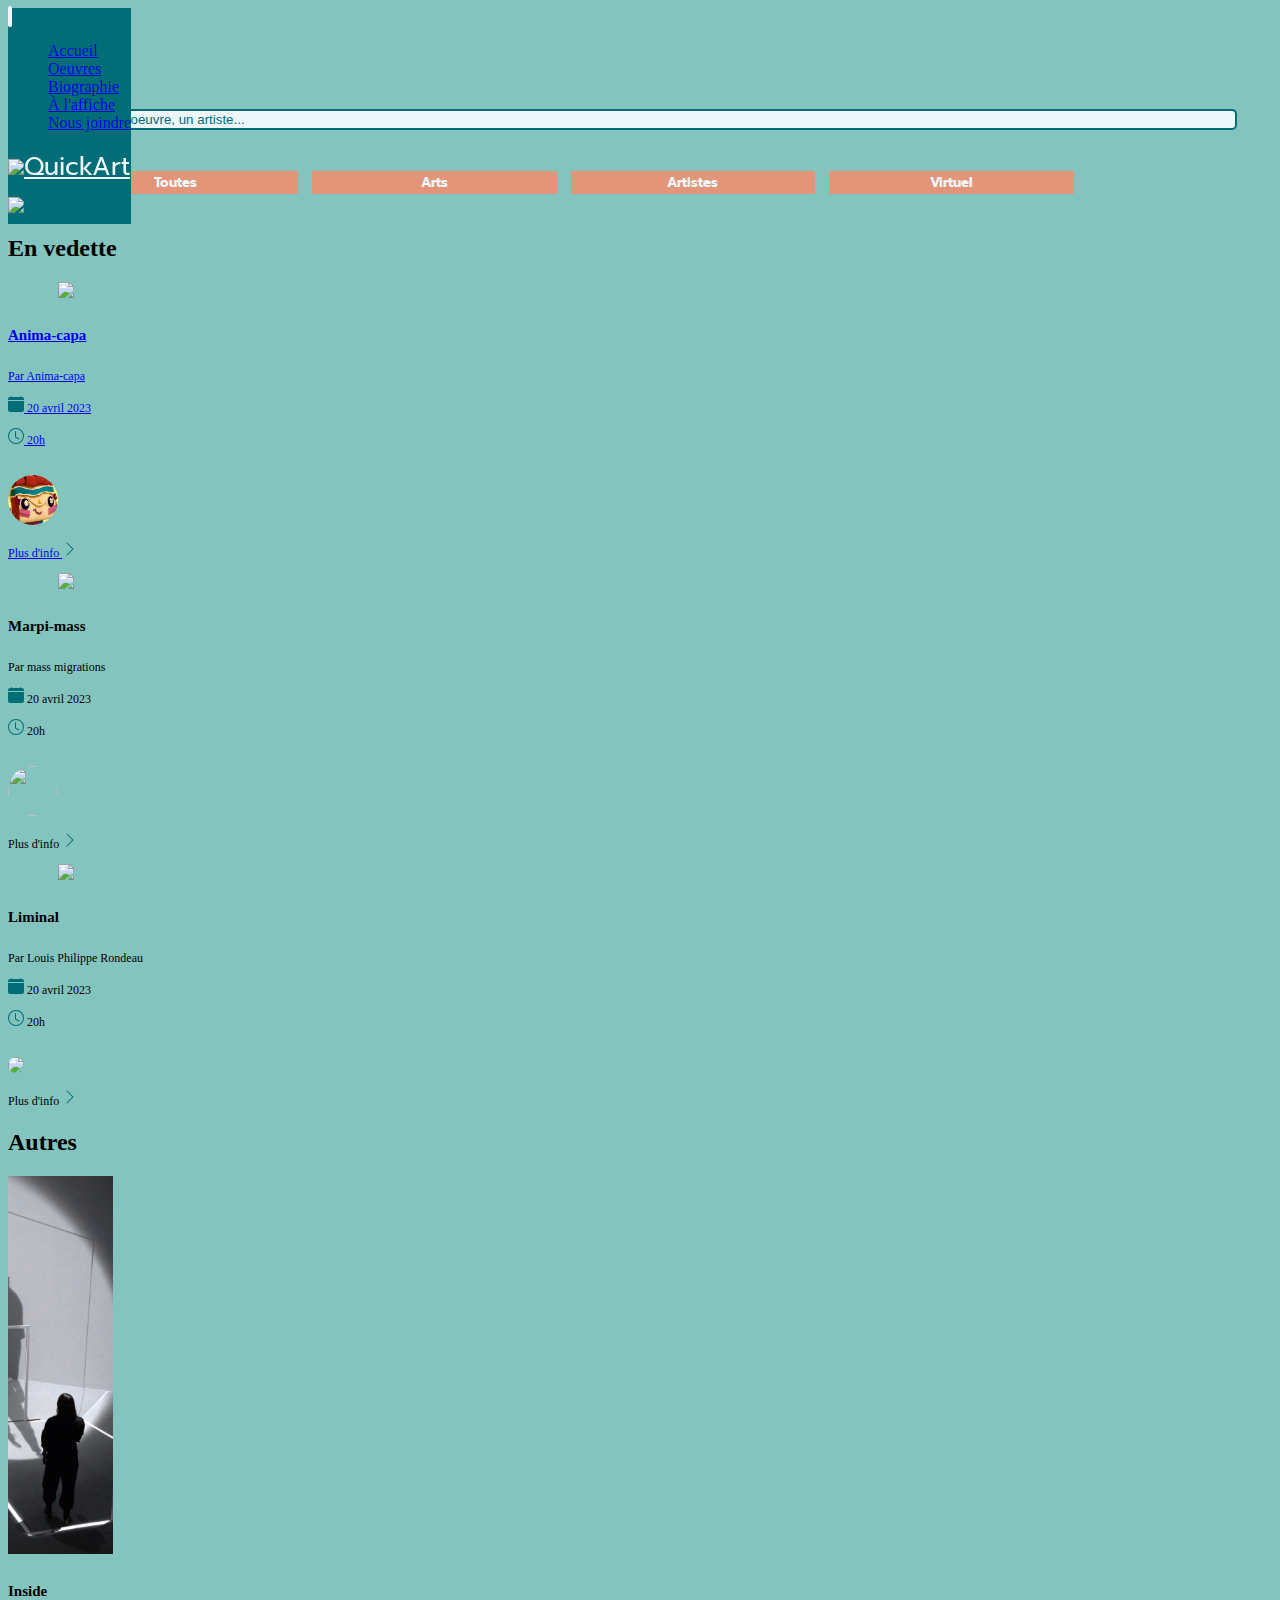
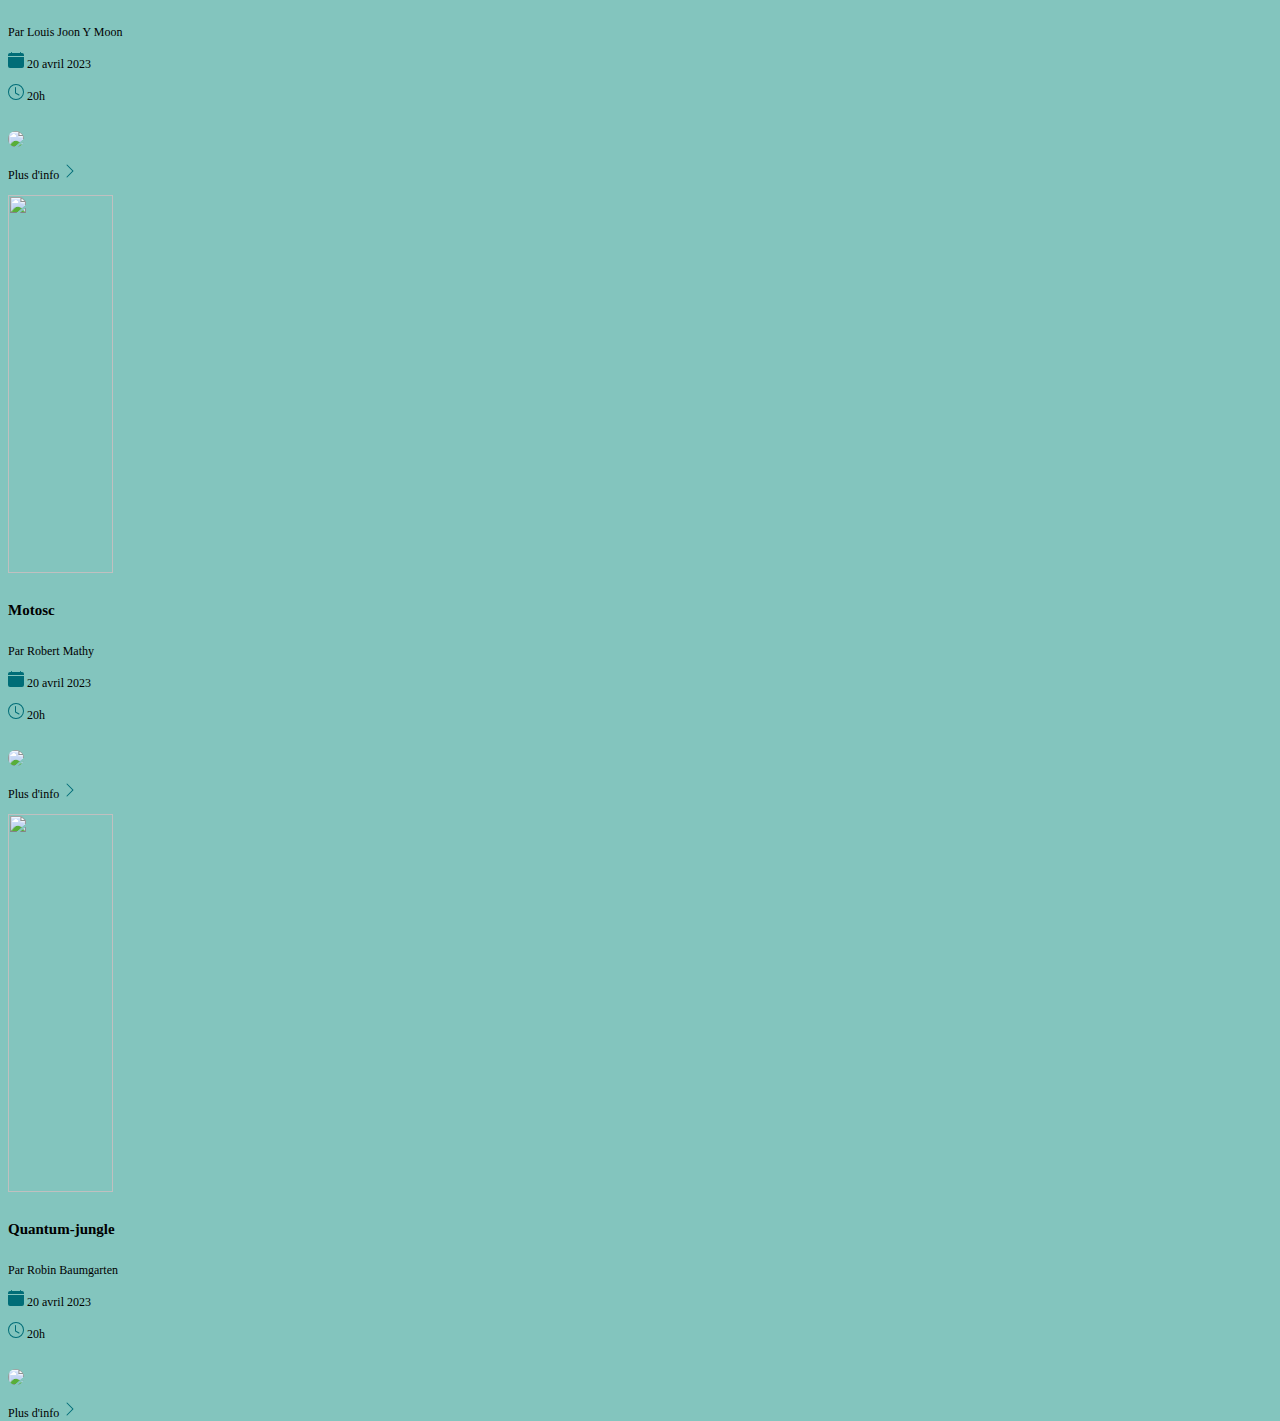
==== app/app.html @ 6f11f179 "10 mars" ====
<!DOCTYPE html>
<html lang="fr">
<head>
  <meta name="robots" content="noindex" />
  <meta charset="UTF-8">
  <meta http-equiv="X-UA-Compatible" content="IE=edge">
  <meta name="viewport" content="width=device-width, initial-scale=1.0">
  <title></title>
 
  <link href="https://cdn.jsdelivr.net/npm/bootstrap@5.3.0-alpha1/dist/css/bootstrap.min.css" rel="stylesheet" integrity="sha384-GLhlTQ8iRABdZLl6O3oVMWSktQOp6b7In1Zl3/Jr59b6EGGoI1aFkw7cmDA6j6gD" crossorigin="anonymous">

  <link rel="preconnect" href="https://fonts.googleapis.com">
  <link rel="preconnect" href="https://fonts.gstatic.com" crossorigin>
  <link href="https://fonts.googleapis.com/css2?family=Raleway:wght@100&display=swap" rel="stylesheet">
  
  <link rel="preconnect" href="https://fonts.googleapis.com">
  <link rel="preconnect" href="https://fonts.gstatic.com" crossorigin>
  <link href="https://fonts.googleapis.com/css2?family=Prompt:wght@200&display=swap" rel="stylesheet">

  <script src="https://cdn.jsdelivr.net/npm/bootstrap@5.3.0-alpha1/dist/js/bootstrap.bundle.min.js" integrity="sha384-w76AqPfDkMBDXo30jS1Sgez6pr3x5MlQ1ZAGC+nuZB+EYdgRZgiwxhTBTkF7CXvN" crossorigin="anonymous"></script>
  <link rel="stylesheet" href="../css/styles-app.css">

</head>
<body>

<!-- navbar -->

  <header>
    <nav id="navbar-example2" class="navbar navbar-light navbar-expand-lg fixed-top">
      <div class="container">
          <div class="row">
            <div class="col">
        <li class="nav-item dropdown">
          <a href="#" class="navbar-toggler-icon" data-bs-toggle="dropdown"></a>
      
          <ul class="dropdown-menu">
              <li>
                  <a href="#" class="dropdown-item">Accueil</a>
              </li>
              <li>
                  <a href="#" class="dropdown-item">Oeuvres</a>
              </li>
            <li>
                  <a href="#" class="dropdown-item">Biographie</a>
              </li>
              <li>
                  <a href="#" class="dropdown-item">À l'affiche</a>
                </li>
                <li>
                  <a href="#" class="dropdown-item">Nous joindre</a>
                  </li>
                  
              </li>
           
              
          </ul>
      </li>
    </div>
    </div>
        
       
      
          <div class="col-5 col-sm-2">
        <a class="navbar-brand" href="#scrollspyHeading1">
  <img src="../../assets/artworks/pinceau.png">QuickArt
      
        </a>
  
        </div>
        
        <div class="col-0">
          <a class="navbar-brand" href="index.html">
            <img class="chat" src="../../assets/artworks/profile.png">
          </a>
          </div>
  
      </div>
        </nav>
  </header>

<main>


     
     <div data-bs-target="#navbar-example2" data-bs-root-margin="0px 0px -40%" data-bs-smooth-scroll="true" class="scrollspy-example bg-light rounded-2" tabindex="0">
    <div id="scrollspyHeading1">
      <div class="container">
        <div class="row justify-content-end">
          <div class="col-12 col-lx-6">
            <div class="cherche">
        <svg xmlns="http://www.w3.org/2000/svg" width="16" height="16" fill="currentColor" class="bi bi-search" viewBox="0 0 16 16">
          <path d="M11.742 10.344a6.5 6.5 0 1 0-1.397 1.398h-.001c.03.04.062.078.098.115l3.85 3.85a1 1 0 0 0 1.415-1.414l-3.85-3.85a1.007 1.007 0 0 0-.115-.1zM12 6.5a5.5 5.5 0 1 1-11 0 5.5 5.5 0 0 1 11 0z"/>
        </svg>
        <input type="text" 
placeholder="Rechercher une oeuvre, un artiste...">
            </div>
          </div>
        
         

        <div class="col-11">
          <div class="boutons">
            <ul>
<li>
          <button class="btn btn-primary" type="submit">Toutes</button>   
        </li>
        <li>
<button class="btn btn-primary" type="submit">Arts</button> 
</li>
<li>
<button class="btn btn-primary" type="submit">Artistes</button> 
</li>
<li>
<button class="btn btn-primary" type="submit">Virtuel</button> 
</li>
</ul>
          </div>
        </div>
        </div>
      </div>
    </div>
     </div>

     <!-- En vedette -->
     <div id=vedette>
      <h2 class="ms-3">En vedette</h2>
     <div class="container-fluid">
              <div class="row ">

<div class="col-4 col-lg-3">
  <div class="anima">
                  <a class="card ms-1" href="artwork.html">
                    <img src="../../assets/artworks/Anima-capa.jpg" class="card-img-top">
                    <div class="card-body">
                      <h5 class="card-title">Anima-capa</h5>
                      <p class="card-text">Par Anima-capa</p>
                      <div class="container-horaire">
                        <div class="row">
                         
                        <div class="col-8"> 
                          
                          <p class="card-text">
                          <svg xmlns="http://www.w3.org/2000/svg" width="16" height="16" fill="currentColor" class="bi bi-calendar-fill" viewBox="0 0 16 16">
                          <path d="M3.5 0a.5.5 0 0 1 .5.5V1h8V.5a.5.5 0 0 1 1 0V1h1a2 2 0 0 1 2 2v11a2 2 0 0 1-2 2H2a2 2 0 0 1-2-2V5h16V4H0V3a2 2 0 0 1 2-2h1V.5a.5.5 0 0 1 .5-.5z"/>
                        </svg> 20 avril 2023</p>
                        </div>
                      
                          
                        
                        <div class="col-4">
                          <p class="text-end">
                          
                          <svg xmlns="http://www.w3.org/2000/svg" width="16" height="16" fill="currentColor" class="bi bi-clock" viewBox="0 0 16 16">
                          <path d="M8 3.5a.5.5 0 0 0-1 0V9a.5.5 0 0 0 .252.434l3.5 2a.5.5 0 0 0 .496-.868L8 8.71V3.5z"/>
                          <path d="M8 16A8 8 0 1 0 8 0a8 8 0 0 0 0 16zm7-8A7 7 0 1 1 1 8a7 7 0 0 1 14 0z"/>
                        </svg> 20h</p>
                      </div>
                      </div>
                      </div>

                      <div class="container-image">
                        <div class="row">
                      <div class="col-4">
                        
                      <img class="Anima" src="../../assets/artworks/animation.png">
                        
                    </div>

                    
                    <div class="col-8">
                      
                      <p class="text-end ms-2 mt-4">
                        
                       Plus d'info
                      <svg xmlns="http://www.w3.org/2000/svg" width="16" height="16" fill="currentColor" class="bi bi-chevron-right" viewBox="0 0 16 16">
                        <path fill-rule="evenodd" d="M4.646 1.646a.5.5 0 0 1 .708 0l6 6a.5.5 0 0 1 0 .708l-6 6a.5.5 0 0 1-.708-.708L10.293 8 4.646 2.354a.5.5 0 0 1 0-.708z"/>
                      </svg></p>
                    
                    </div>
                        </div>
                    </div>
                    </div>
                  </a>
                </div>
              </div>

    

                <div class="col-4 col-lg-3">
                  <div class="Marpi">
                  <a class="card ms-1">
                    <img src="../../assets/artworks/file-online-2018-marpi-mass-migrations.jpg" class="card-img-top">
                    <div class="card-body">
                      <h5 class="card-title">Marpi-mass</h5>
                      <p class="card-text">Par mass migrations</p>
                      <div class="container-horaire">
                        <div class="row">
                         
                        <div class="col-8"> 
                          
                          <p class="card-text">
                          <svg xmlns="http://www.w3.org/2000/svg" width="16" height="16" fill="currentColor" class="bi bi-calendar-fill" viewBox="0 0 16 16">
                          <path d="M3.5 0a.5.5 0 0 1 .5.5V1h8V.5a.5.5 0 0 1 1 0V1h1a2 2 0 0 1 2 2v11a2 2 0 0 1-2 2H2a2 2 0 0 1-2-2V5h16V4H0V3a2 2 0 0 1 2-2h1V.5a.5.5 0 0 1 .5-.5z"/>
                        </svg> 20 avril 2023</p>
                        </div>
                      
                          
                        
                        <div class="col-4">
                          <p class="text-end">
                          
                          <svg xmlns="http://www.w3.org/2000/svg" width="16" height="16" fill="currentColor" class="bi bi-clock" viewBox="0 0 16 16">
                          <path d="M8 3.5a.5.5 0 0 0-1 0V9a.5.5 0 0 0 .252.434l3.5 2a.5.5 0 0 0 .496-.868L8 8.71V3.5z"/>
                          <path d="M8 16A8 8 0 1 0 8 0a8 8 0 0 0 0 16zm7-8A7 7 0 1 1 1 8a7 7 0 0 1 14 0z"/>
                        </svg> 20h</p>
                      </div>
                      </div>
                      </div>

                    
                    <div class="container-image">
                      <div class="row">
                    <div class="col-4">
                      
                      <img class="marpi" src="../../assets/artworks/file-online-2018-marpi-mass-migrations.jpg">
                      
                  </div>

                  
                  <div class="col-8">
                    
                    <p class="text-end ms-2 mt-4">
                      
                     Plus d'info
                    <svg xmlns="http://www.w3.org/2000/svg" width="16" height="16" fill="currentColor" class="bi bi-chevron-right" viewBox="0 0 16 16">
                      <path fill-rule="evenodd" d="M4.646 1.646a.5.5 0 0 1 .708 0l6 6a.5.5 0 0 1 0 .708l-6 6a.5.5 0 0 1-.708-.708L10.293 8 4.646 2.354a.5.5 0 0 1 0-.708z"/>
                    </svg></p>
                  
                  </div>
                      </div>
                  </div>
                    </div>
                  </a>
                </div>
                </div>


              
                <div class="col-3 col-lg-3">
                  <div class="liminal">
                  <a class="card ms-1">
                    <img src="../../assets/artworks/louis-philippe-rondeau-liminal.jpg" class="card-img-top">
                    <div class="card-body">
                      <h5 class="card-title">Liminal</h5>
                      <p class="card-text">Par Louis Philippe Rondeau</p>
                      <div class="container-horaire">
                        <div class="row">
                         
                        <div class="col-8"> 
                          
                          <p class="card-text">
                          <svg xmlns="http://www.w3.org/2000/svg" width="16" height="16" fill="currentColor" class="bi bi-calendar-fill" viewBox="0 0 16 16">
                          <path d="M3.5 0a.5.5 0 0 1 .5.5V1h8V.5a.5.5 0 0 1 1 0V1h1a2 2 0 0 1 2 2v11a2 2 0 0 1-2 2H2a2 2 0 0 1-2-2V5h16V4H0V3a2 2 0 0 1 2-2h1V.5a.5.5 0 0 1 .5-.5z"/>
                        </svg> 20 avril 2023</p>
                        </div>
                      
                          
                        
                        <div class="col-4">
                          <p class="text-end">
                          
                          <svg xmlns="http://www.w3.org/2000/svg" width="16" height="16" fill="currentColor" class="bi bi-clock" viewBox="0 0 16 16">
                          <path d="M8 3.5a.5.5 0 0 0-1 0V9a.5.5 0 0 0 .252.434l3.5 2a.5.5 0 0 0 .496-.868L8 8.71V3.5z"/>
                          <path d="M8 16A8 8 0 1 0 8 0a8 8 0 0 0 0 16zm7-8A7 7 0 1 1 1 8a7 7 0 0 1 14 0z"/>
                        </svg> 20h</p>
                      </div>
                      </div>
                      </div>

                    <div class="container-image">
                      <div class="row">
                    <div class="col-4">
                      
                      <img class="Louis" src="https://i.vimeocdn.com/portrait/83690095_60x60?subrect=579%2C265%2C2183%2C1869&r=cover">
                      
                  </div>

                  
                  <div class="col-8">
                    
                    <p class="text-end ms-2 mt-4">
                      
                     Plus d'info
                    <svg xmlns="http://www.w3.org/2000/svg" width="16" height="16" fill="currentColor" class="bi bi-chevron-right" viewBox="0 0 16 16">
                      <path fill-rule="evenodd" d="M4.646 1.646a.5.5 0 0 1 .708 0l6 6a.5.5 0 0 1 0 .708l-6 6a.5.5 0 0 1-.708-.708L10.293 8 4.646 2.354a.5.5 0 0 1 0-.708z"/>
                    </svg></p>
                  
                  </div>
                      </div>
                  </div>
                    
                    </div>
                  </a>
                </div>
              </div>


              </div>
            </div>
          </div>
          
<!-- Autres -->

          <div id=autres>
                <h2 class="ms-3 mt-5">Autres</h2>
                <div class="container-fluid">
                  <div class="row ">
                

                <div class="col-12">
                  <div class="liminal">
                  <a class="card ms-1">
                    <img src="../../assets/artworks/joon-y-moon-inside-coreia-do-sul.jpg" class="card-img-top">
                    <div class="card-body">
                      <h5 class="card-title">Inside</h5>
                      <p class="card-text">Par Louis Joon Y Moon</p>
                      <div class="container-horaire">
                        <div class="row">
                         
                        <div class="col-8"> 
                          
                          <p class="card-text">
                          <svg xmlns="http://www.w3.org/2000/svg" width="16" height="16" fill="currentColor" class="bi bi-calendar-fill" viewBox="0 0 16 16">
                          <path d="M3.5 0a.5.5 0 0 1 .5.5V1h8V.5a.5.5 0 0 1 1 0V1h1a2 2 0 0 1 2 2v11a2 2 0 0 1-2 2H2a2 2 0 0 1-2-2V5h16V4H0V3a2 2 0 0 1 2-2h1V.5a.5.5 0 0 1 .5-.5z"/>
                        </svg> 20 avril 2023</p>
                        </div>
                      
                          
                        
                        <div class="col-4">
                          <p class="text-end">
                          
                          <svg xmlns="http://www.w3.org/2000/svg" width="16" height="16" fill="currentColor" class="bi bi-clock" viewBox="0 0 16 16">
                          <path d="M8 3.5a.5.5 0 0 0-1 0V9a.5.5 0 0 0 .252.434l3.5 2a.5.5 0 0 0 .496-.868L8 8.71V3.5z"/>
                          <path d="M8 16A8 8 0 1 0 8 0a8 8 0 0 0 0 16zm7-8A7 7 0 1 1 1 8a7 7 0 0 1 14 0z"/>
                        </svg> 20h</p>
                      </div>
                      </div>
                      </div>

                    <div class="container-image">
                      <div class="row">
                    <div class="col-4">
                      
                      <img class="Joon" src="https://i.vimeocdn.com/portrait/50144618_60x60">
                      
                  </div>

                  
                  <div class="col-8">
                    
                    <p class="text-end ms-2 mt-4">
                      
                     Plus d'info
                    <svg xmlns="http://www.w3.org/2000/svg" width="16" height="16" fill="currentColor" class="bi bi-chevron-right" viewBox="0 0 16 16">
                      <path fill-rule="evenodd" d="M4.646 1.646a.5.5 0 0 1 .708 0l6 6a.5.5 0 0 1 0 .708l-6 6a.5.5 0 0 1-.708-.708L10.293 8 4.646 2.354a.5.5 0 0 1 0-.708z"/>
                    </svg></p>
                  
                  </div>
                      </div>
                  </div>
                    
                    </div>
                  </a>
                </div>
              </div>






              <div class="col-12">
                <div class="motosc">
                <a class="card ms-1 mt-3">
                  <img src="../../assets/artworks/robert-mathy-motosc.jpg" class="card-img-top">
                  <div class="card-body">
                    <h5 class="card-title">Motosc</h5>
                    <p class="card-text">Par Robert Mathy</p>
                    <div class="container-horaire">
                      <div class="row">
                       
                      <div class="col-8"> 
                        
                        <p class="card-text">
                        <svg xmlns="http://www.w3.org/2000/svg" width="16" height="16" fill="currentColor" class="bi bi-calendar-fill" viewBox="0 0 16 16">
                        <path d="M3.5 0a.5.5 0 0 1 .5.5V1h8V.5a.5.5 0 0 1 1 0V1h1a2 2 0 0 1 2 2v11a2 2 0 0 1-2 2H2a2 2 0 0 1-2-2V5h16V4H0V3a2 2 0 0 1 2-2h1V.5a.5.5 0 0 1 .5-.5z"/>
                      </svg> 20 avril 2023</p>
                      </div>
                    
                        
                      
                      <div class="col-4">
                        <p class="text-end">
                        
                        <svg xmlns="http://www.w3.org/2000/svg" width="16" height="16" fill="currentColor" class="bi bi-clock" viewBox="0 0 16 16">
                        <path d="M8 3.5a.5.5 0 0 0-1 0V9a.5.5 0 0 0 .252.434l3.5 2a.5.5 0 0 0 .496-.868L8 8.71V3.5z"/>
                        <path d="M8 16A8 8 0 1 0 8 0a8 8 0 0 0 0 16zm7-8A7 7 0 1 1 1 8a7 7 0 0 1 14 0z"/>
                      </svg> 20h</p>
                    </div>
                    </div>
                    </div>

                  <div class="container-image">
                    <div class="row">
                  <div class="col-4">
                    
                    <img class="Robert" src="https://i.vimeocdn.com/portrait/1605333_60x60">
                    
                </div>

                
                <div class="col-8">
                  
                  <p class="text-end ms-2 mt-4">
                    
                   Plus d'info
                  <svg xmlns="http://www.w3.org/2000/svg" width="16" height="16" fill="currentColor" class="bi bi-chevron-right" viewBox="0 0 16 16">
                    <path fill-rule="evenodd" d="M4.646 1.646a.5.5 0 0 1 .708 0l6 6a.5.5 0 0 1 0 .708l-6 6a.5.5 0 0 1-.708-.708L10.293 8 4.646 2.354a.5.5 0 0 1 0-.708z"/>
                  </svg></p>
                
                </div>
                    </div>
                </div>
                  
                  </div>
                </a>
              </div>
            </div>

             
<div class="col-12">
  <div class="Quantum-jungle">
  <a class="card ms-1 mt-3">
    <img src="../../assets/artworks/robin-baumgarten-quantum-jungle.jpg" class="card-img-top">
    <div class="card-body">
      <h5 class="card-title">Quantum-jungle</h5>
      <p class="card-text">Par Robin Baumgarten</p>
      <div class="container-horaire">
        <div class="row">
         
        <div class="col-8"> 
          
          <p class="card-text">
          <svg xmlns="http://www.w3.org/2000/svg" width="16" height="16" fill="currentColor" class="bi bi-calendar-fill" viewBox="0 0 16 16">
          <path d="M3.5 0a.5.5 0 0 1 .5.5V1h8V.5a.5.5 0 0 1 1 0V1h1a2 2 0 0 1 2 2v11a2 2 0 0 1-2 2H2a2 2 0 0 1-2-2V5h16V4H0V3a2 2 0 0 1 2-2h1V.5a.5.5 0 0 1 .5-.5z"/>
        </svg> 20 avril 2023</p>
        </div>
      
          
        
        <div class="col-4">
          <p class="text-end">
          
          <svg xmlns="http://www.w3.org/2000/svg" width="16" height="16" fill="currentColor" class="bi bi-clock" viewBox="0 0 16 16">
          <path d="M8 3.5a.5.5 0 0 0-1 0V9a.5.5 0 0 0 .252.434l3.5 2a.5.5 0 0 0 .496-.868L8 8.71V3.5z"/>
          <path d="M8 16A8 8 0 1 0 8 0a8 8 0 0 0 0 16zm7-8A7 7 0 1 1 1 8a7 7 0 0 1 14 0z"/>
        </svg> 20h</p>
      </div>
      </div>
      </div>

    <div class="container-image">
      <div class="row">
    <div class="col-4">
      
      <img class="Robin" src="https://yt3.googleusercontent.com/ytc/AL5GRJWe8zIDHNvTp7kgex-7Tc2RghHMeGytn7SNEB_xewk=s176-c-k-c0x00ffffff-no-rj">
      
  </div>

  
  <div class="col-8">
    
    <p class="text-end ms-2 mt-4">
      
     Plus d'info
    <svg xmlns="http://www.w3.org/2000/svg" width="16" height="16" fill="currentColor" class="bi bi-chevron-right" viewBox="0 0 16 16">
      <path fill-rule="evenodd" d="M4.646 1.646a.5.5 0 0 1 .708 0l6 6a.5.5 0 0 1 0 .708l-6 6a.5.5 0 0 1-.708-.708L10.293 8 4.646 2.354a.5.5 0 0 1 0-.708z"/>
    </svg></p>
  
  </div>
      </div>
  </div>
    
    </div>
  </a>
</div>
</div>

</div>
</div>



             
    

</main>


<!-- pied de page -->
<footer>
  <nav class="navbar navbar-light navbar-expand-lg sticky-bottom">
    <div class="container">
      <div class="row justify-content-start">

        <div class="col-sm-4 col-12">
          <p class="text-sm-start"> Project fictif réalisé dans le cadre du cours Optimisation Web 582-424MO. 
            UI de l'app créé par Maïka Désy et Théa Lacasse.
          </p>
          </div>
        </div>

        <div class="row justify-content-center">

        <div class="col-sm-3 col-6">
      <a class="navbar-brand" href="index.html">
        
        <img src="https://tim-montmorency.com/timdoc/shared/images/logo-tim.svg">
      
      </a>
    </div>
        </div>
    
  </nav>
</footer>
<script src="script.js"></script>
</body>
</html>
---- css/styles-app.css ----
:root{
   --couleur-primaire:#83C5BE;
   --couleur-secondaire:#006D77;
   --couleur-semi-blanc:#EDF6F9;
   --couleur-rose-pale:#FFDDD2;
   --couleur-rose-foncé:#E29578;
   --font-raleway: 'Raleway', sans-serif;
   --font-prompt: 'Prompt', sans-serif;
   }
   
 
   nav{
       background-color: var(--couleur-secondaire);
       position: fixed;
   }

   .nav-item{
       
       color: var(--couleur-secondaire);
   }
.navbar-toggler-icon{
   border: 2px solid var(--couleur-semi-blanc);
   border-radius: 5px;
   background-color: var(--couleur-primaire);
   
}

   img{
       width: 105px;

   }

   .chat{
       width: 50px;
   }

   .navbar-brand{
       color: var(--couleur-semi-blanc);
       font-size: 25px;
       font-family: var(--font-prompt);
       text-align: 50px;
   }

footer nav{
   background-color:  #3f4978;
   margin-top: 27rem;
   vertical-align: 1rem;
}

footer img{
   width: 250px;
}

footer p{
   color: #EDF6F9;
}

input{
   width: 95%;
   margin-top: 101px;
   border: 2px solid var(--couleur-secondaire);
   border-radius: 5px;
   background-color: var(--couleur-semi-blanc);
}


input::placeholder{
   width: 90%;
   color: var(--couleur-secondaire);
}



svg{
   color: var(--couleur-secondaire);
}

button{
   width:20%;
   margin: 5px;
   margin-top: 25px;
}

.btn-primary{
   background-color: var(--couleur-rose-foncé);
   border: none;
   font-family: var(--font-prompt);
   font-weight: bold;
   color: var(--couleur-semi-blanc);
}

.btn-primary:hover{
   background-color: var(--couleur-rose-pale);
   border: none;
   
}

div .boutons {
   overflow: hidden;
}

.boutons li {
   display: inline;
}

main{
  height: 300vh;
  
}

#scrollspyHeading1{
   background-color: var(--couleur-primaire);
}

body {
overflow-x: hidden;
  background-color: var(--couleur-primaire);
}

h5{
  font-size: 15px;
}

p{
  font-size: 12px;
}



.Louis{
  border-radius: 50px;
  width: 50px;
  margin-top: 15px;
}

.Anima{
   border-radius: 50px;
  width: 50px;
 height: 50px;
  margin-top: 15px;
  
}

.marpi{
   border-radius: 50px;
  width: 50px;
  height: 50px;
  margin-top: 15px;
}

#vedette{
  width: 140%;
}

#vedette .card{
   min-width: 200px;
  margin-left: 50px;
  
}

#vedette .card-img-top{
   min-width: 200px;
   max-height: 560px;
}

#autres{
   width: 100%;
}

#autres .card-img-top{
height: 42vh;
min-height: 200px;
object-fit: cover;

object-position: 100% 50%;
}

#autres .card{
 max-width: 98%; 
 
}

.Robin{
   border-radius: 50px;
   width: 50px;
   margin-top: 15px;
 }

 .Robert{
   border-radius: 50px;
   width: 50px;
   margin-top: 15px;
 }

 .Joon{
   border-radius: 50px;
   width: 50px;
   margin-top: 15px;
 }
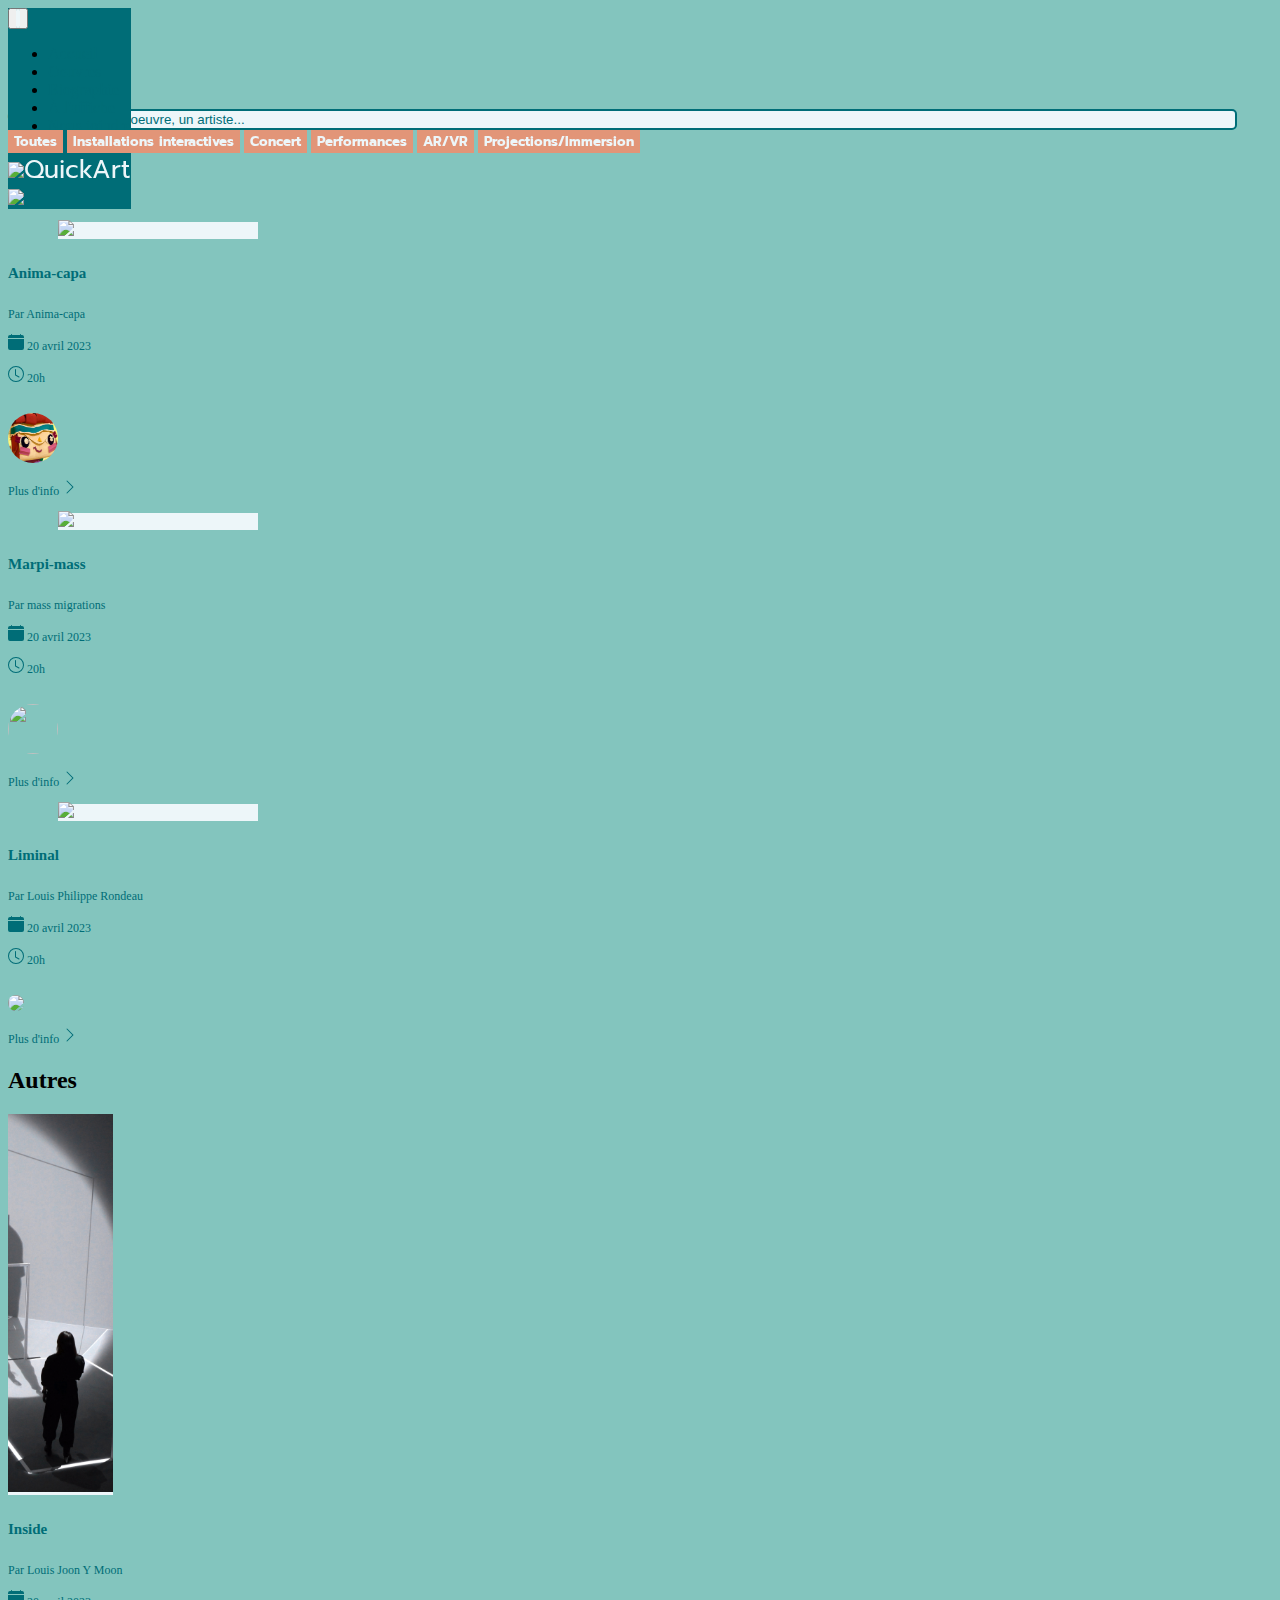
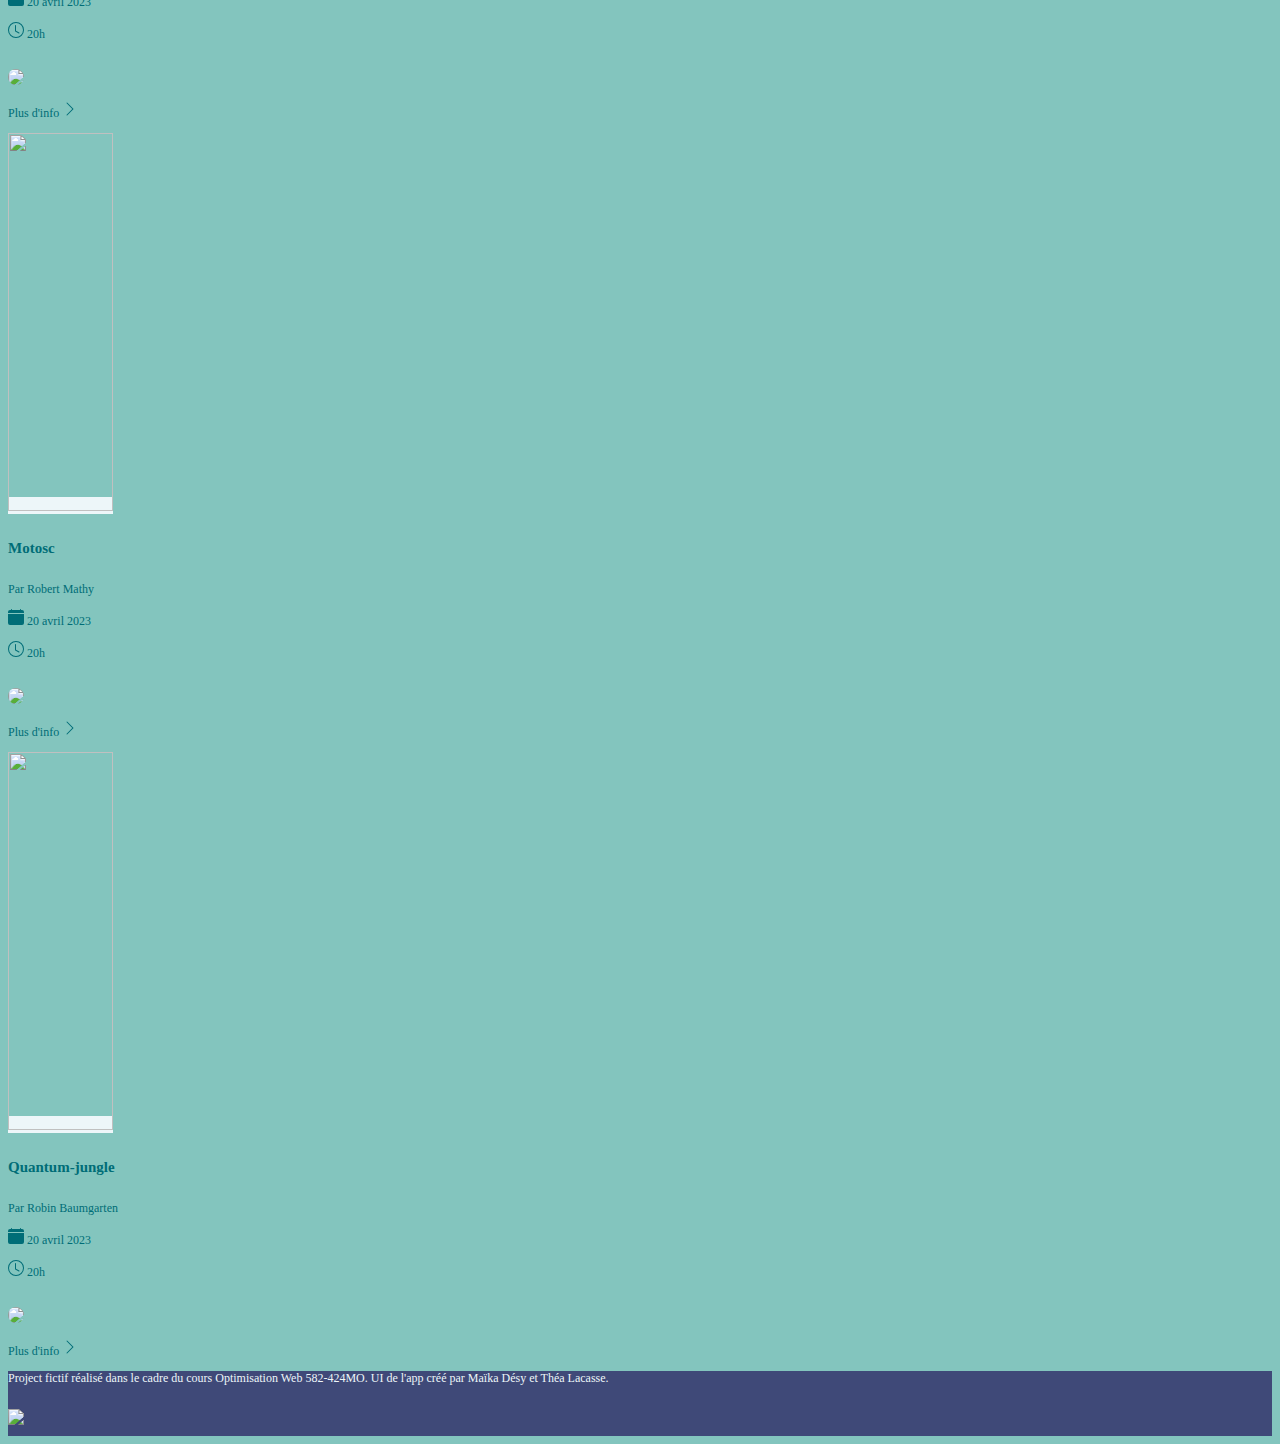
==== commit 5673b59f: "swiper_app" ====
--- a/app/app.html
+++ b/app/app.html
@@ -6,7 +6,9 @@
   <meta http-equiv="X-UA-Compatible" content="IE=edge">
   <meta name="viewport" content="width=device-width, initial-scale=1.0">
   <title></title>
+   
  
+
   <link href="https://cdn.jsdelivr.net/npm/bootstrap@5.3.0-alpha1/dist/css/bootstrap.min.css" rel="stylesheet" integrity="sha384-GLhlTQ8iRABdZLl6O3oVMWSktQOp6b7In1Zl3/Jr59b6EGGoI1aFkw7cmDA6j6gD" crossorigin="anonymous">
 
   <link rel="preconnect" href="https://fonts.googleapis.com">
@@ -17,23 +19,30 @@
   <link rel="preconnect" href="https://fonts.gstatic.com" crossorigin>
   <link href="https://fonts.googleapis.com/css2?family=Prompt:wght@200&display=swap" rel="stylesheet">
 
+  <link rel="stylesheet" href="https://cdn.jsdelivr.net/npm/swiper@9/swiper-bundle.min.css" />
+
+  
+
   <script src="https://cdn.jsdelivr.net/npm/bootstrap@5.3.0-alpha1/dist/js/bootstrap.bundle.min.js" integrity="sha384-w76AqPfDkMBDXo30jS1Sgez6pr3x5MlQ1ZAGC+nuZB+EYdgRZgiwxhTBTkF7CXvN" crossorigin="anonymous"></script>
   <link rel="stylesheet" href="../css/styles-app.css">
-
+  <link rel="stylesheet" href="https://cdn.jsdelivr.net/npm/bootstrap-icons@1.10.3/font/bootstrap-icons.css">
+
+  
 </head>
 <body>
 
 <!-- navbar -->
 
   <header>
-    <nav id="navbar-example2" class="navbar navbar-light navbar-expand-lg fixed-top">
-      <div class="container">
+    <nav id="navbar-example2" class="navbar navbar-light fixed-top">
+      <div class="container-fluid">
           <div class="row">
             <div class="col">
-        <li class="nav-item dropdown">
-          <a href="#" class="navbar-toggler-icon" data-bs-toggle="dropdown"></a>
-      
-          <ul class="dropdown-menu">
+              <button class="navbar-toggler" type="button" data-bs-toggle="collapse" data-bs-target="#navbarToggleExternalContent" aria-controls="navbarToggleExternalContent" aria-expanded="false" aria-label="Toggle navigation">
+                <span class="navbar-toggler-icon"></span>
+              </button>
+      
+          <ul class="collapse" id="navbarToggleExternalContent">
               <li>
                   <a href="#" class="dropdown-item">Accueil</a>
               </li>
@@ -50,26 +59,26 @@
                   <a href="#" class="dropdown-item">Nous joindre</a>
                   </li>
                   
-              </li>
+            
            
               
           </ul>
-      </li>
+     
     </div>
     </div>
         
        
-      
-          <div class="col-5 col-sm-2">
+    <div class="row justify-content-center">
+          <div class="col">
         <a class="navbar-brand" href="#scrollspyHeading1">
   <img src="../../assets/artworks/pinceau.png">QuickArt
       
         </a>
-  
+          </div>
         </div>
         
         <div class="col-0">
-          <a class="navbar-brand" href="index.html">
+          <a href="index.html">
             <img class="chat" src="../../assets/artworks/profile.png">
           </a>
           </div>
@@ -88,33 +97,39 @@
         <div class="row justify-content-end">
           <div class="col-12 col-lx-6">
             <div class="cherche">
-        <svg xmlns="http://www.w3.org/2000/svg" width="16" height="16" fill="currentColor" class="bi bi-search" viewBox="0 0 16 16">
-          <path d="M11.742 10.344a6.5 6.5 0 1 0-1.397 1.398h-.001c.03.04.062.078.098.115l3.85 3.85a1 1 0 0 0 1.415-1.414l-3.85-3.85a1.007 1.007 0 0 0-.115-.1zM12 6.5a5.5 5.5 0 1 1-11 0 5.5 5.5 0 0 1 11 0z"/>
-        </svg>
-        <input type="text" 
-placeholder="Rechercher une oeuvre, un artiste...">
+              <form>
+              <i class="bi bi-search"></i>
+        <input type="text" format="Icon font"
+placeholder="Rechercher une oeuvre, un artiste..."></form>
             </div>
           </div>
         
          
-
-        <div class="col-11">
-          <div class="boutons">
-            <ul>
-<li>
-          <button class="btn btn-primary" type="submit">Toutes</button>   
-        </li>
-        <li>
-<button class="btn btn-primary" type="submit">Arts</button> 
-</li>
-<li>
-<button class="btn btn-primary" type="submit">Artistes</button> 
-</li>
-<li>
-<button class="btn btn-primary" type="submit">Virtuel</button> 
-</li>
-</ul>
-          </div>
+<!--balise section-->
+        
+           
+
+<!-- Slider main container -->
+<div class="swiper-filters">
+<div class="swiper">
+  <div class="col-12 mt-3 me-4">
+  
+      <!-- Slides -->
+      <div class="swiper-slide"><button class="btn btn-primary" type="submit">Toutes</button> </div>
+      <div class="swiper-slide"><button class="btn btn-primary" type="submit">Installations interactives</button></div>
+      <div class="swiper-slide"><button class="btn btn-primary" type="submit">Concert</button> </div>
+      <div class="swiper-slide"><button class="btn btn-primary" type="submit">Performances</button> </div>
+      <div class="swiper-slide"><button class="btn btn-primary" type="submit">AR/VR</button> </div>
+      <div class="swiper-slide"><button class="btn btn-primary" type="submit">Projections/Immersion</button> </div>
+     
+      
+  
+</div>
+</div>
+
+  
+    
+      </div>
         </div>
         </div>
       </div>
@@ -246,9 +261,9 @@
 
 
               
-                <div class="col-3 col-lg-3">
+                <div class="col-4 col-lg-3">
                   <div class="liminal">
-                  <a class="card ms-1">
+                  <a class="card ms-1" href="artwork liminal.html">
                     <img src="../../assets/artworks/louis-philippe-rondeau-liminal.jpg" class="card-img-top">
                     <div class="card-body">
                       <h5 class="card-title">Liminal</h5>
@@ -312,7 +327,7 @@
 <!-- Autres -->
 
           <div id=autres>
-                <h2 class="ms-3 mt-5">Autres</h2>
+                <h2 class="ms-3 mt-4">Autres</h2>
                 <div class="container-fluid">
                   <div class="row ">
                 
@@ -509,32 +524,33 @@
 
 
 <!-- pied de page -->
-<footer>
-  <nav class="navbar navbar-light navbar-expand-lg sticky-bottom">
+<footer class="mt-5">
+
     <div class="container">
-      <div class="row justify-content-start">
-
-        <div class="col-sm-4 col-12">
-          <p class="text-sm-start"> Project fictif réalisé dans le cadre du cours Optimisation Web 582-424MO. 
+      
+        
+          <div class="row justify-content-center">
+            <div class="col-7 col-sm-5 p-3">
+          <p class="text-center text-sm-start"> Project fictif réalisé dans le cadre du cours Optimisation Web 582-424MO. 
             UI de l'app créé par Maïka Désy et Théa Lacasse.
           </p>
           </div>
-        </div>
-
-        <div class="row justify-content-center">
-
-        <div class="col-sm-3 col-6">
+          
+       
+          <div class="col-6 col-sm-5 p-3 ms-5">
       <a class="navbar-brand" href="index.html">
         
         <img src="https://tim-montmorency.com/timdoc/shared/images/logo-tim.svg">
       
       </a>
     </div>
-        </div>
-    
-  </nav>
+  </div>
+          
+      
+   
 </footer>
-<script src="script.js"></script>
+<script src="https://cdn.jsdelivr.net/npm/swiper@9/swiper-bundle.min.js"></script>
+<script src="../js/script.js"></script>
 </body>
 </html>
 
--- a/css/styles-app.css
+++ b/css/styles-app.css
@@ -41,10 +41,8 @@
        text-align: 50px;
    }
 
-footer nav{
+footer {
    background-color:  #3f4978;
-   margin-top: 27rem;
-   vertical-align: 1rem;
 }
 
 footer img{
@@ -53,6 +51,7 @@
 
 footer p{
    color: #EDF6F9;
+  
 }
 
 input{
@@ -69,17 +68,15 @@
    color: var(--couleur-secondaire);
 }
 
-
+i{
+   color: var(--couleur-secondaire);
+}
 
 svg{
    color: var(--couleur-secondaire);
 }
 
-button{
-   width:20%;
-   margin: 5px;
-   margin-top: 25px;
-}
+
 
 .btn-primary{
    background-color: var(--couleur-rose-foncé);
@@ -95,18 +92,17 @@
    
 }
 
-div .boutons {
-   overflow: hidden;
-}
-
-.boutons li {
+
+.swiper {
+   width: 150vw;
+   
+ }
+
+ .swiper-slide{
+  
    display: inline;
-}
-
-main{
-  height: 300vh;
-  
-}
+ }
+
 
 #scrollspyHeading1{
    background-color: var(--couleur-primaire);
@@ -180,6 +176,15 @@
  
 }
 
+a{
+   text-decoration: none;
+ color: var(--couleur-secondaire);
+}
+
+.card{
+   background-color: var(--couleur-semi-blanc);
+}
+
 .Robin{
    border-radius: 50px;
    width: 50px;
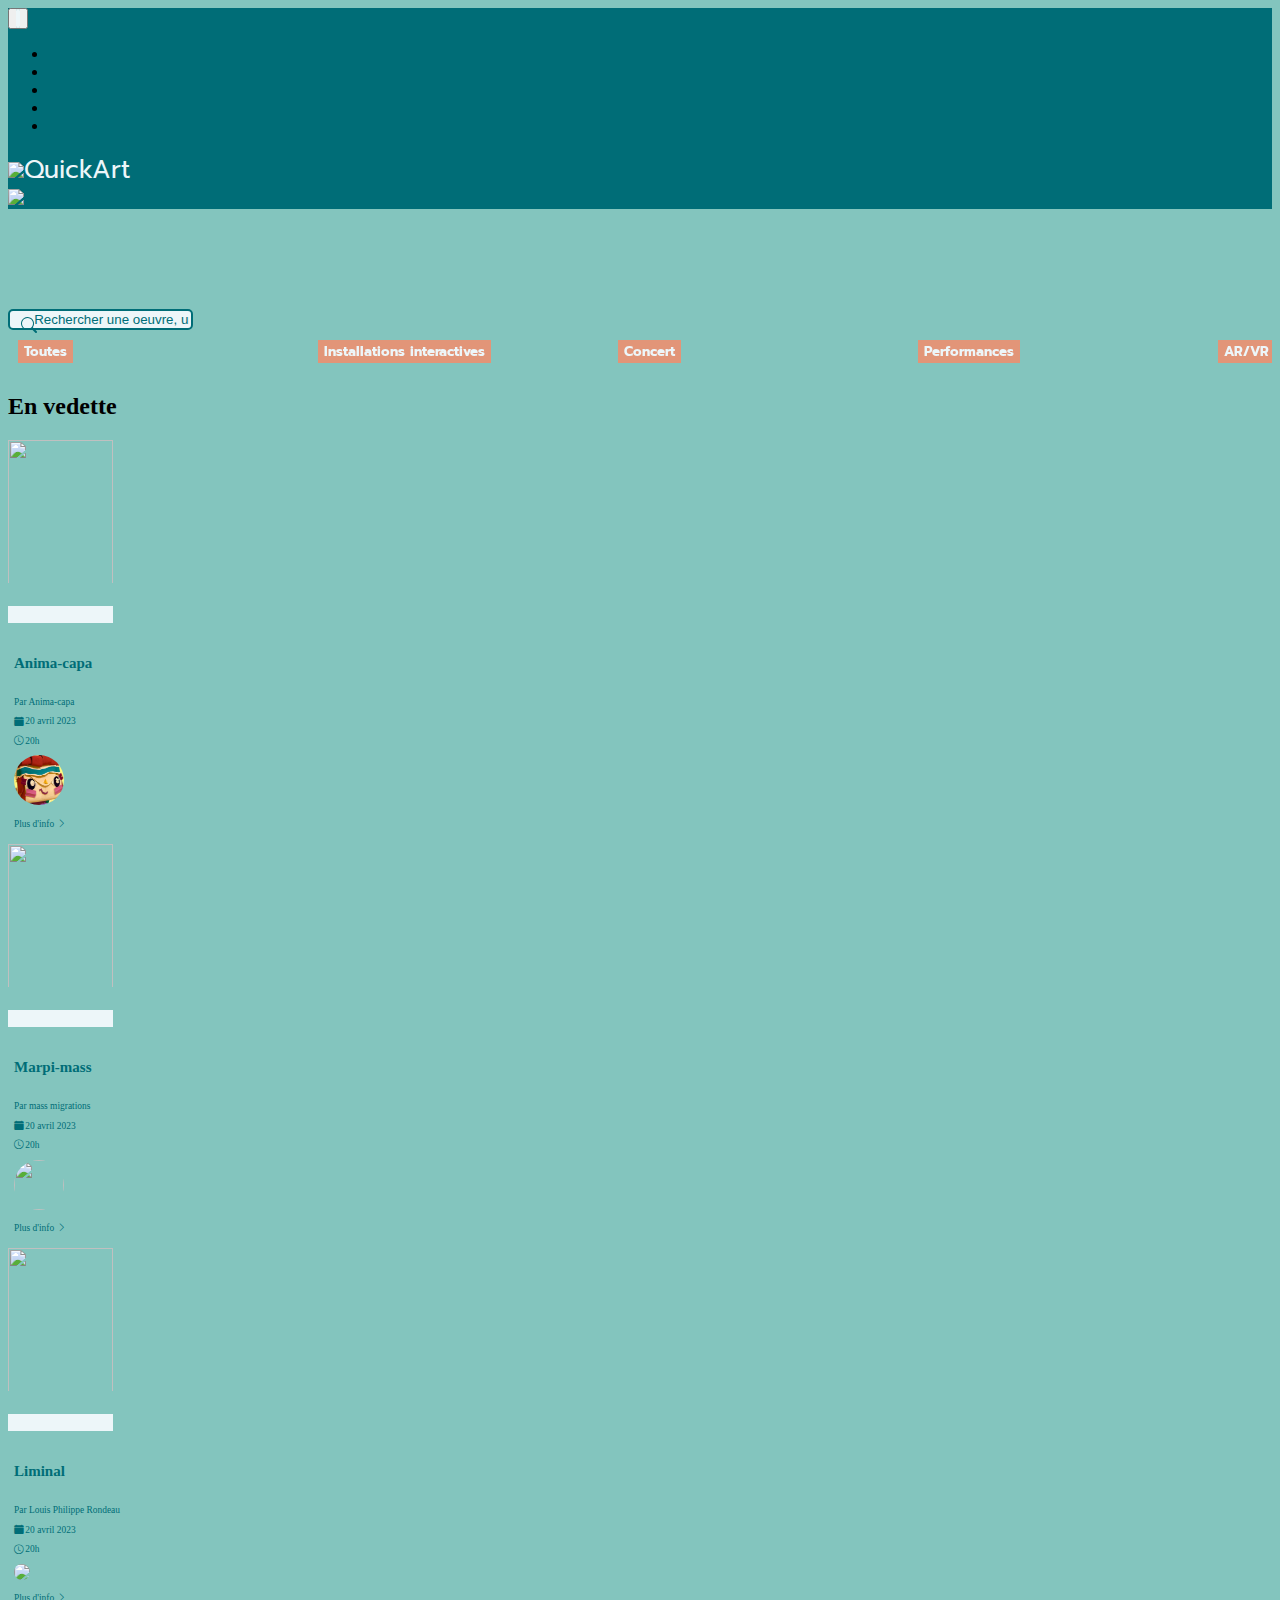
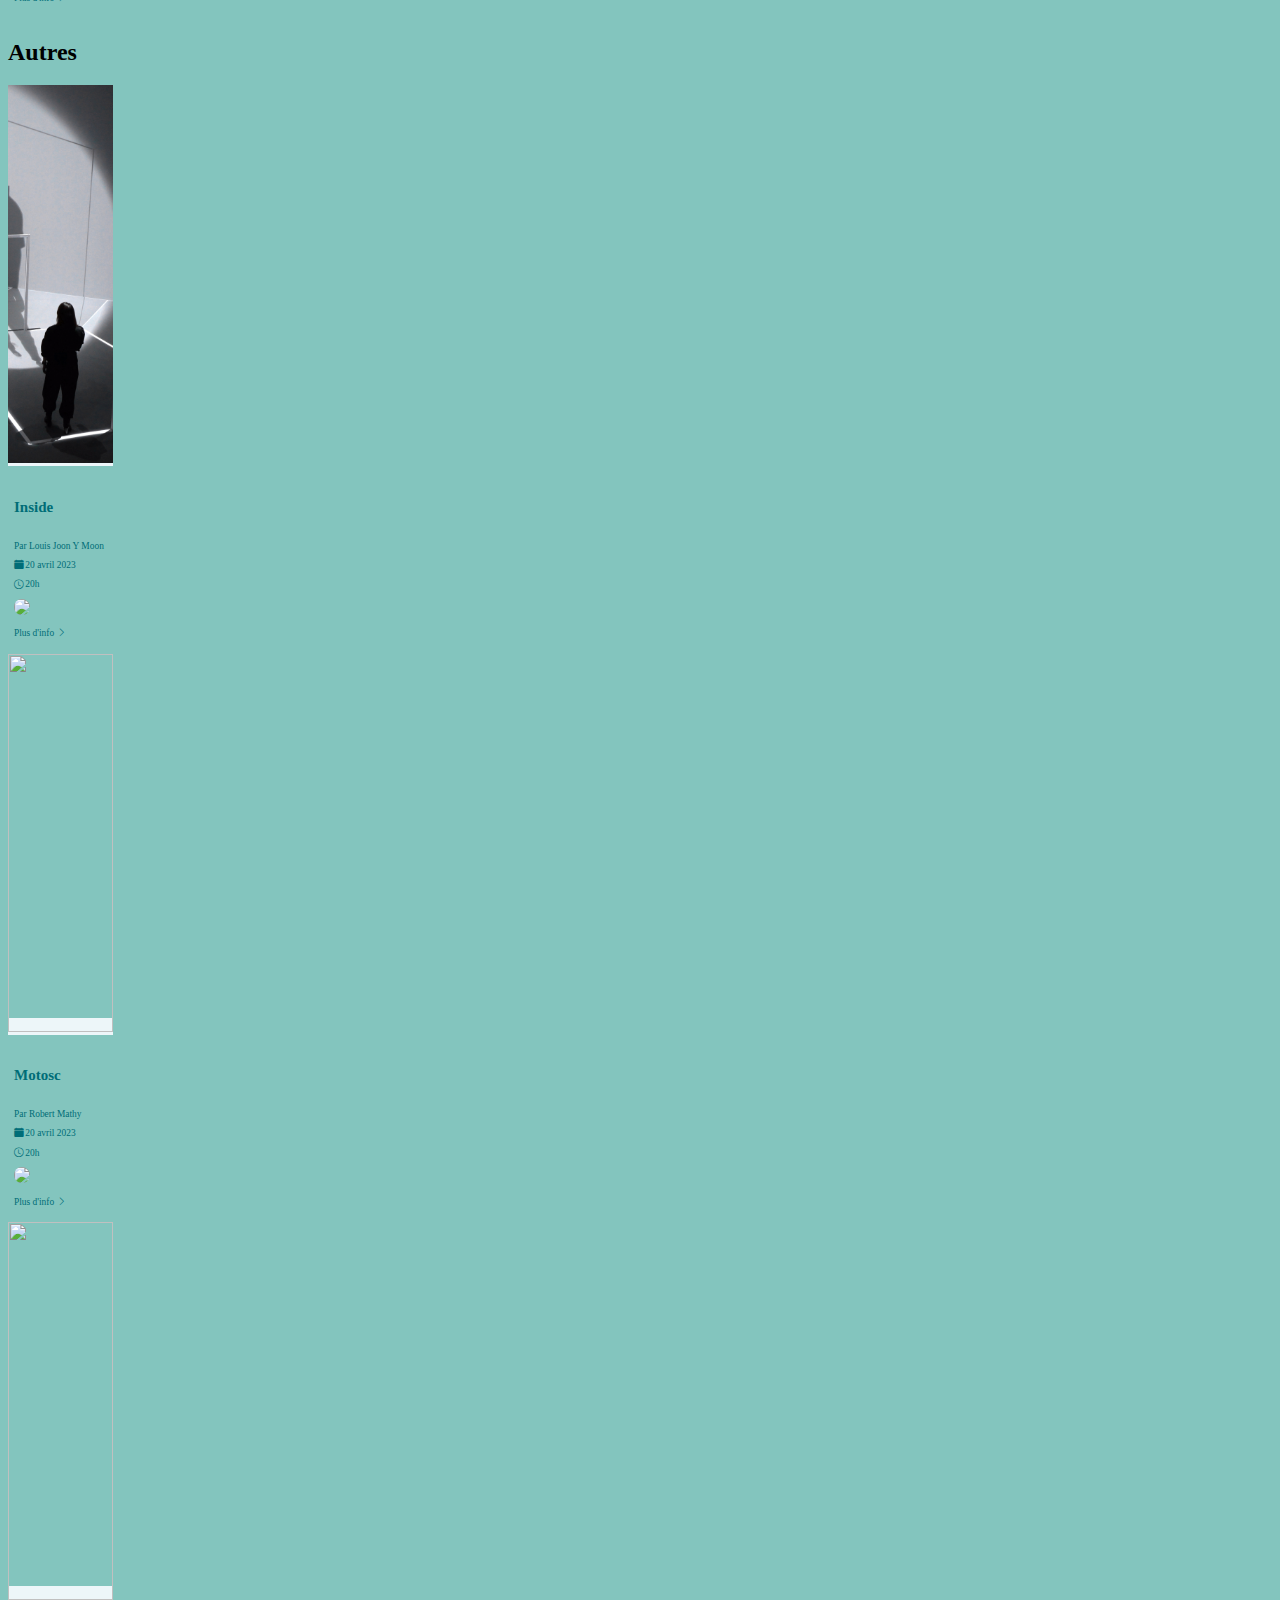
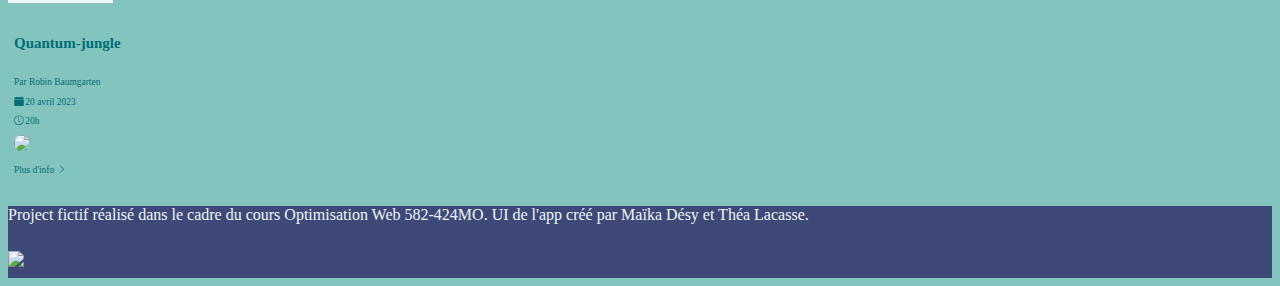
==== commit adc9991a: "12h54" ====
--- a/app/app.html
+++ b/app/app.html
@@ -22,9 +22,8 @@
   <link rel="stylesheet" href="https://cdn.jsdelivr.net/npm/swiper@9/swiper-bundle.min.css" />
 
   
-
-  <script src="https://cdn.jsdelivr.net/npm/bootstrap@5.3.0-alpha1/dist/js/bootstrap.bundle.min.js" integrity="sha384-w76AqPfDkMBDXo30jS1Sgez6pr3x5MlQ1ZAGC+nuZB+EYdgRZgiwxhTBTkF7CXvN" crossorigin="anonymous"></script>
-  <link rel="stylesheet" href="../css/styles-app.css">
+  <link rel="stylesheet" href="css/boostrap.css">
+ <link rel="stylesheet" href="../css/styles-app.css">
   <link rel="stylesheet" href="https://cdn.jsdelivr.net/npm/bootstrap-icons@1.10.3/font/bootstrap-icons.css">
 
   
@@ -37,7 +36,7 @@
     <nav id="navbar-example2" class="navbar navbar-light fixed-top">
       <div class="container-fluid">
           <div class="row">
-            <div class="col">
+            <div class="col-0">
               <button class="navbar-toggler" type="button" data-bs-toggle="collapse" data-bs-target="#navbarToggleExternalContent" aria-controls="navbarToggleExternalContent" aria-expanded="false" aria-label="Toggle navigation">
                 <span class="navbar-toggler-icon"></span>
               </button>
@@ -69,7 +68,7 @@
         
        
     <div class="row justify-content-center">
-          <div class="col">
+          <div class="col-0">
         <a class="navbar-brand" href="#scrollspyHeading1">
   <img src="../../assets/artworks/pinceau.png">QuickArt
       
@@ -91,29 +90,32 @@
 
 
      
-     <div data-bs-target="#navbar-example2" data-bs-root-margin="0px 0px -40%" data-bs-smooth-scroll="true" class="scrollspy-example bg-light rounded-2" tabindex="0">
+     <div data-bs-target="#navbar-example2"  data-bs-smooth-scroll="true" class="scrollspy-example bg-light rounded-2" tabindex="0">
     <div id="scrollspyHeading1">
       <div class="container">
+        <section>
         <div class="row justify-content-end">
           <div class="col-12 col-lx-6">
-            <div class="cherche">
+            
               <form>
               <i class="bi bi-search"></i>
-        <input type="text" format="Icon font"
-placeholder="Rechercher une oeuvre, un artiste..."></form>
-            </div>
+        <input class="form-control" format="Icon font"
+placeholder="      Rechercher une oeuvre, un artiste..."></form>
+            
           </div>
-        
+        </section>
          
 <!--balise section-->
         
            
 
 <!-- Slider main container -->
+<section>
 <div class="swiper-filters">
 <div class="swiper">
-  <div class="col-12 mt-3 me-4">
-  
+  <div class="swiper-wrapper ">
+ 
+    
       <!-- Slides -->
       <div class="swiper-slide"><button class="btn btn-primary" type="submit">Toutes</button> </div>
       <div class="swiper-slide"><button class="btn btn-primary" type="submit">Installations interactives</button></div>
@@ -122,22 +124,23 @@
       <div class="swiper-slide"><button class="btn btn-primary" type="submit">AR/VR</button> </div>
       <div class="swiper-slide"><button class="btn btn-primary" type="submit">Projections/Immersion</button> </div>
      
-      
+   
   
 </div>
+
 </div>
 
   
     
       </div>
+    </section>
         </div>
         </div>
       </div>
-    </div>
-     </div>
-
+    
+    
      <!-- En vedette -->
-     <div id=vedette>
+     <div id="vedette">
       <h2 class="ms-3">En vedette</h2>
      <div class="container-fluid">
               <div class="row ">
@@ -149,31 +152,26 @@
                     <div class="card-body">
                       <h5 class="card-title">Anima-capa</h5>
                       <p class="card-text">Par Anima-capa</p>
-                      <div class="container-horaire">
+                   
                         <div class="row">
                          
-                        <div class="col-8"> 
+                        <div class="col-7"> 
                           
                           <p class="card-text">
-                          <svg xmlns="http://www.w3.org/2000/svg" width="16" height="16" fill="currentColor" class="bi bi-calendar-fill" viewBox="0 0 16 16">
-                          <path d="M3.5 0a.5.5 0 0 1 .5.5V1h8V.5a.5.5 0 0 1 1 0V1h1a2 2 0 0 1 2 2v11a2 2 0 0 1-2 2H2a2 2 0 0 1-2-2V5h16V4H0V3a2 2 0 0 1 2-2h1V.5a.5.5 0 0 1 .5-.5z"/>
-                        </svg> 20 avril 2023</p>
+                            <i class="bi bi-calendar-fill"></i> 20 avril 2023</p>
                         </div>
                       
                           
                         
-                        <div class="col-4">
-                          <p class="text-end">
-                          
-                          <svg xmlns="http://www.w3.org/2000/svg" width="16" height="16" fill="currentColor" class="bi bi-clock" viewBox="0 0 16 16">
-                          <path d="M8 3.5a.5.5 0 0 0-1 0V9a.5.5 0 0 0 .252.434l3.5 2a.5.5 0 0 0 .496-.868L8 8.71V3.5z"/>
-                          <path d="M8 16A8 8 0 1 0 8 0a8 8 0 0 0 0 16zm7-8A7 7 0 1 1 1 8a7 7 0 0 1 14 0z"/>
-                        </svg> 20h</p>
-                      </div>
-                      </div>
-                      </div>
-
-                      <div class="container-image">
+                        <div class="col-5">
+                          <p class="text-end me-2">
+                          
+                            <i class="bi bi-clock"></i> 20h</p>
+                      </div>
+                      </div>
+                     
+
+                    
                         <div class="row">
                       <div class="col-4">
                         
@@ -187,13 +185,11 @@
                       <p class="text-end ms-2 mt-4">
                         
                        Plus d'info
-                      <svg xmlns="http://www.w3.org/2000/svg" width="16" height="16" fill="currentColor" class="bi bi-chevron-right" viewBox="0 0 16 16">
-                        <path fill-rule="evenodd" d="M4.646 1.646a.5.5 0 0 1 .708 0l6 6a.5.5 0 0 1 0 .708l-6 6a.5.5 0 0 1-.708-.708L10.293 8 4.646 2.354a.5.5 0 0 1 0-.708z"/>
-                      </svg></p>
+                       <i class="bi bi-chevron-right"></i></p>
                     
                     </div>
                         </div>
-                    </div>
+                    
                     </div>
                   </a>
                 </div>
@@ -208,32 +204,27 @@
                     <div class="card-body">
                       <h5 class="card-title">Marpi-mass</h5>
                       <p class="card-text">Par mass migrations</p>
-                      <div class="container-horaire">
+                    
                         <div class="row">
                          
-                        <div class="col-8"> 
+                        <div class="col-7"> 
                           
                           <p class="card-text">
-                          <svg xmlns="http://www.w3.org/2000/svg" width="16" height="16" fill="currentColor" class="bi bi-calendar-fill" viewBox="0 0 16 16">
-                          <path d="M3.5 0a.5.5 0 0 1 .5.5V1h8V.5a.5.5 0 0 1 1 0V1h1a2 2 0 0 1 2 2v11a2 2 0 0 1-2 2H2a2 2 0 0 1-2-2V5h16V4H0V3a2 2 0 0 1 2-2h1V.5a.5.5 0 0 1 .5-.5z"/>
-                        </svg> 20 avril 2023</p>
+                            <i class="bi bi-calendar-fill"></i> 20 avril 2023</p>
                         </div>
                       
                           
                         
-                        <div class="col-4">
-                          <p class="text-end">
-                          
-                          <svg xmlns="http://www.w3.org/2000/svg" width="16" height="16" fill="currentColor" class="bi bi-clock" viewBox="0 0 16 16">
-                          <path d="M8 3.5a.5.5 0 0 0-1 0V9a.5.5 0 0 0 .252.434l3.5 2a.5.5 0 0 0 .496-.868L8 8.71V3.5z"/>
-                          <path d="M8 16A8 8 0 1 0 8 0a8 8 0 0 0 0 16zm7-8A7 7 0 1 1 1 8a7 7 0 0 1 14 0z"/>
-                        </svg> 20h</p>
-                      </div>
-                      </div>
-                      </div>
-
-                    
-                    <div class="container-image">
+                        <div class="col-5">
+                          <p class="text-end me-2">
+                          
+                            <i class="bi bi-clock"></i> 20h</p>
+                      </div>
+                      </div>
+                   
+
+                    
+                
                       <div class="row">
                     <div class="col-4">
                       
@@ -247,13 +238,11 @@
                     <p class="text-end ms-2 mt-4">
                       
                      Plus d'info
-                    <svg xmlns="http://www.w3.org/2000/svg" width="16" height="16" fill="currentColor" class="bi bi-chevron-right" viewBox="0 0 16 16">
-                      <path fill-rule="evenodd" d="M4.646 1.646a.5.5 0 0 1 .708 0l6 6a.5.5 0 0 1 0 .708l-6 6a.5.5 0 0 1-.708-.708L10.293 8 4.646 2.354a.5.5 0 0 1 0-.708z"/>
-                    </svg></p>
-                  
-                  </div>
-                      </div>
-                  </div>
+                     <i class="bi bi-chevron-right"></i></p>
+                  
+                  </div>
+                      </div>
+                  
                     </div>
                   </a>
                 </div>
@@ -268,31 +257,26 @@
                     <div class="card-body">
                       <h5 class="card-title">Liminal</h5>
                       <p class="card-text">Par Louis Philippe Rondeau</p>
-                      <div class="container-horaire">
+                     
                         <div class="row">
                          
-                        <div class="col-8"> 
+                        <div class="col-7"> 
                           
                           <p class="card-text">
-                          <svg xmlns="http://www.w3.org/2000/svg" width="16" height="16" fill="currentColor" class="bi bi-calendar-fill" viewBox="0 0 16 16">
-                          <path d="M3.5 0a.5.5 0 0 1 .5.5V1h8V.5a.5.5 0 0 1 1 0V1h1a2 2 0 0 1 2 2v11a2 2 0 0 1-2 2H2a2 2 0 0 1-2-2V5h16V4H0V3a2 2 0 0 1 2-2h1V.5a.5.5 0 0 1 .5-.5z"/>
-                        </svg> 20 avril 2023</p>
+                            <i class="bi bi-calendar-fill"></i> 20 avril 2023</p>
                         </div>
                       
                           
                         
-                        <div class="col-4">
-                          <p class="text-end">
-                          
-                          <svg xmlns="http://www.w3.org/2000/svg" width="16" height="16" fill="currentColor" class="bi bi-clock" viewBox="0 0 16 16">
-                          <path d="M8 3.5a.5.5 0 0 0-1 0V9a.5.5 0 0 0 .252.434l3.5 2a.5.5 0 0 0 .496-.868L8 8.71V3.5z"/>
-                          <path d="M8 16A8 8 0 1 0 8 0a8 8 0 0 0 0 16zm7-8A7 7 0 1 1 1 8a7 7 0 0 1 14 0z"/>
-                        </svg> 20h</p>
-                      </div>
-                      </div>
-                      </div>
-
-                    <div class="container-image">
+                        <div class="col-5">
+                          <p class="text-end me-2">
+                          
+                            <i class="bi bi-clock"></i> 20h</p>
+                      </div>
+                      </div>
+                      
+
+                   
                       <div class="row">
                     <div class="col-4">
                       
@@ -306,13 +290,11 @@
                     <p class="text-end ms-2 mt-4">
                       
                      Plus d'info
-                    <svg xmlns="http://www.w3.org/2000/svg" width="16" height="16" fill="currentColor" class="bi bi-chevron-right" viewBox="0 0 16 16">
-                      <path fill-rule="evenodd" d="M4.646 1.646a.5.5 0 0 1 .708 0l6 6a.5.5 0 0 1 0 .708l-6 6a.5.5 0 0 1-.708-.708L10.293 8 4.646 2.354a.5.5 0 0 1 0-.708z"/>
-                    </svg></p>
-                  
-                  </div>
-                      </div>
-                  </div>
+                     <i class="bi bi-chevron-right"></i></p>
+                  
+                  </div>
+                      </div>
+                  
                     
                     </div>
                   </a>
@@ -326,7 +308,7 @@
           
 <!-- Autres -->
 
-          <div id=autres>
+          <div id="autres">
                 <h2 class="ms-3 mt-4">Autres</h2>
                 <div class="container-fluid">
                   <div class="row ">
@@ -336,34 +318,29 @@
                   <div class="liminal">
                   <a class="card ms-1">
                     <img src="../../assets/artworks/joon-y-moon-inside-coreia-do-sul.jpg" class="card-img-top">
-                    <div class="card-body">
+                    <div class="card-body p-2">
                       <h5 class="card-title">Inside</h5>
                       <p class="card-text">Par Louis Joon Y Moon</p>
-                      <div class="container-horaire">
+                    
                         <div class="row">
                          
                         <div class="col-8"> 
                           
                           <p class="card-text">
-                          <svg xmlns="http://www.w3.org/2000/svg" width="16" height="16" fill="currentColor" class="bi bi-calendar-fill" viewBox="0 0 16 16">
-                          <path d="M3.5 0a.5.5 0 0 1 .5.5V1h8V.5a.5.5 0 0 1 1 0V1h1a2 2 0 0 1 2 2v11a2 2 0 0 1-2 2H2a2 2 0 0 1-2-2V5h16V4H0V3a2 2 0 0 1 2-2h1V.5a.5.5 0 0 1 .5-.5z"/>
-                        </svg> 20 avril 2023</p>
+                            <i class="bi bi-calendar-fill"></i> 20 avril 2023</p>
                         </div>
                       
                           
                         
                         <div class="col-4">
-                          <p class="text-end">
-                          
-                          <svg xmlns="http://www.w3.org/2000/svg" width="16" height="16" fill="currentColor" class="bi bi-clock" viewBox="0 0 16 16">
-                          <path d="M8 3.5a.5.5 0 0 0-1 0V9a.5.5 0 0 0 .252.434l3.5 2a.5.5 0 0 0 .496-.868L8 8.71V3.5z"/>
-                          <path d="M8 16A8 8 0 1 0 8 0a8 8 0 0 0 0 16zm7-8A7 7 0 1 1 1 8a7 7 0 0 1 14 0z"/>
-                        </svg> 20h</p>
-                      </div>
-                      </div>
-                      </div>
-
-                    <div class="container-image">
+                          <p class="text-end me-2">
+                          
+                            <i class="bi bi-clock"></i> 20h</p>
+                      </div>
+                      </div>
+                      
+
+                    
                       <div class="row">
                     <div class="col-4">
                       
@@ -377,13 +354,11 @@
                     <p class="text-end ms-2 mt-4">
                       
                      Plus d'info
-                    <svg xmlns="http://www.w3.org/2000/svg" width="16" height="16" fill="currentColor" class="bi bi-chevron-right" viewBox="0 0 16 16">
-                      <path fill-rule="evenodd" d="M4.646 1.646a.5.5 0 0 1 .708 0l6 6a.5.5 0 0 1 0 .708l-6 6a.5.5 0 0 1-.708-.708L10.293 8 4.646 2.354a.5.5 0 0 1 0-.708z"/>
-                    </svg></p>
-                  
-                  </div>
-                      </div>
-                  </div>
+                     <i class="bi bi-chevron-right"></i></p>
+                  
+                  </div>
+                      </div>
+                 
                     
                     </div>
                   </a>
@@ -399,34 +374,29 @@
                 <div class="motosc">
                 <a class="card ms-1 mt-3">
                   <img src="../../assets/artworks/robert-mathy-motosc.jpg" class="card-img-top">
-                  <div class="card-body">
+                  <div class="card-body p-2">
                     <h5 class="card-title">Motosc</h5>
                     <p class="card-text">Par Robert Mathy</p>
-                    <div class="container-horaire">
+                   
                       <div class="row">
                        
                       <div class="col-8"> 
                         
                         <p class="card-text">
-                        <svg xmlns="http://www.w3.org/2000/svg" width="16" height="16" fill="currentColor" class="bi bi-calendar-fill" viewBox="0 0 16 16">
-                        <path d="M3.5 0a.5.5 0 0 1 .5.5V1h8V.5a.5.5 0 0 1 1 0V1h1a2 2 0 0 1 2 2v11a2 2 0 0 1-2 2H2a2 2 0 0 1-2-2V5h16V4H0V3a2 2 0 0 1 2-2h1V.5a.5.5 0 0 1 .5-.5z"/>
-                      </svg> 20 avril 2023</p>
+                          <i class="bi bi-calendar-fill"></i> 20 avril 2023</p>
                       </div>
                     
                         
                       
                       <div class="col-4">
-                        <p class="text-end">
-                        
-                        <svg xmlns="http://www.w3.org/2000/svg" width="16" height="16" fill="currentColor" class="bi bi-clock" viewBox="0 0 16 16">
-                        <path d="M8 3.5a.5.5 0 0 0-1 0V9a.5.5 0 0 0 .252.434l3.5 2a.5.5 0 0 0 .496-.868L8 8.71V3.5z"/>
-                        <path d="M8 16A8 8 0 1 0 8 0a8 8 0 0 0 0 16zm7-8A7 7 0 1 1 1 8a7 7 0 0 1 14 0z"/>
-                      </svg> 20h</p>
-                    </div>
-                    </div>
-                    </div>
-
-                  <div class="container-image">
+                        <p class="text-end me-2">
+                        
+                          <i class="bi bi-clock"></i> 20h</p>
+                    </div>
+                    </div>
+                   
+
+                 
                     <div class="row">
                   <div class="col-4">
                     
@@ -440,13 +410,11 @@
                   <p class="text-end ms-2 mt-4">
                     
                    Plus d'info
-                  <svg xmlns="http://www.w3.org/2000/svg" width="16" height="16" fill="currentColor" class="bi bi-chevron-right" viewBox="0 0 16 16">
-                    <path fill-rule="evenodd" d="M4.646 1.646a.5.5 0 0 1 .708 0l6 6a.5.5 0 0 1 0 .708l-6 6a.5.5 0 0 1-.708-.708L10.293 8 4.646 2.354a.5.5 0 0 1 0-.708z"/>
-                  </svg></p>
+                   <i class="bi bi-chevron-right"></i></p>
                 
                 </div>
                     </div>
-                </div>
+                
                   
                   </div>
                 </a>
@@ -458,34 +426,29 @@
   <div class="Quantum-jungle">
   <a class="card ms-1 mt-3">
     <img src="../../assets/artworks/robin-baumgarten-quantum-jungle.jpg" class="card-img-top">
-    <div class="card-body">
+    <div class="card-body  p-2">
       <h5 class="card-title">Quantum-jungle</h5>
       <p class="card-text">Par Robin Baumgarten</p>
-      <div class="container-horaire">
+     
         <div class="row">
          
         <div class="col-8"> 
           
           <p class="card-text">
-          <svg xmlns="http://www.w3.org/2000/svg" width="16" height="16" fill="currentColor" class="bi bi-calendar-fill" viewBox="0 0 16 16">
-          <path d="M3.5 0a.5.5 0 0 1 .5.5V1h8V.5a.5.5 0 0 1 1 0V1h1a2 2 0 0 1 2 2v11a2 2 0 0 1-2 2H2a2 2 0 0 1-2-2V5h16V4H0V3a2 2 0 0 1 2-2h1V.5a.5.5 0 0 1 .5-.5z"/>
-        </svg> 20 avril 2023</p>
+            <i class="bi bi-calendar-fill"></i> 20 avril 2023</p>
         </div>
       
           
         
         <div class="col-4">
-          <p class="text-end">
+          <p class="text-end me-2">
           
-          <svg xmlns="http://www.w3.org/2000/svg" width="16" height="16" fill="currentColor" class="bi bi-clock" viewBox="0 0 16 16">
-          <path d="M8 3.5a.5.5 0 0 0-1 0V9a.5.5 0 0 0 .252.434l3.5 2a.5.5 0 0 0 .496-.868L8 8.71V3.5z"/>
-          <path d="M8 16A8 8 0 1 0 8 0a8 8 0 0 0 0 16zm7-8A7 7 0 1 1 1 8a7 7 0 0 1 14 0z"/>
-        </svg> 20h</p>
+            <i class="bi bi-clock"></i> 20h</p>
       </div>
       </div>
-      </div>
-
-    <div class="container-image">
+     
+
+   
       <div class="row">
     <div class="col-4">
       
@@ -499,13 +462,11 @@
     <p class="text-end ms-2 mt-4">
       
      Plus d'info
-    <svg xmlns="http://www.w3.org/2000/svg" width="16" height="16" fill="currentColor" class="bi bi-chevron-right" viewBox="0 0 16 16">
-      <path fill-rule="evenodd" d="M4.646 1.646a.5.5 0 0 1 .708 0l6 6a.5.5 0 0 1 0 .708l-6 6a.5.5 0 0 1-.708-.708L10.293 8 4.646 2.354a.5.5 0 0 1 0-.708z"/>
-    </svg></p>
+     <i class="bi bi-chevron-right"></i></p>
   
   </div>
       </div>
-  </div>
+  
     
     </div>
   </a>
@@ -550,7 +511,10 @@
    
 </footer>
 <script src="https://cdn.jsdelivr.net/npm/swiper@9/swiper-bundle.min.js"></script>
+<script src="https://cdn.jsdelivr.net/npm/bootstrap@5.3.0-alpha1/dist/js/bootstrap.bundle.min.js" integrity="sha384-w76AqPfDkMBDXo30jS1Sgez6pr3x5MlQ1ZAGC+nuZB+EYdgRZgiwxhTBTkF7CXvN" crossorigin="anonymous"></script>
+  
 <script src="../js/script.js"></script>
 </body>
+
 </html>
 
--- a/css/styles-app.css
+++ b/css/styles-app.css
@@ -11,7 +11,7 @@
  
    nav{
        background-color: var(--couleur-secondaire);
-       position: fixed;
+       
    }
 
    .nav-item{
@@ -25,6 +25,23 @@
    
 }
 
+.flech .bi-chevron-left{
+   border: 2px solid var(--couleur-semi-blanc);
+   border-radius: 5px;
+   background-color: var(--couleur-primaire);
+   color: black;
+
+}
+
+.coeur .bi-heart-fill{
+   color: var(--couleur-rose-foncé);
+  
+}
+
+main{
+padding-top: 100px;
+}
+
    img{
        width: 105px;
 
@@ -32,6 +49,7 @@
 
    .chat{
        width: 50px;
+       
    }
 
    .navbar-brand{
@@ -46,7 +64,7 @@
 }
 
 footer img{
-   width: 250px;
+   min-width: 200px;
 }
 
 footer p{
@@ -54,27 +72,32 @@
   
 }
 
-input{
-   width: 95%;
-   margin-top: 101px;
-   border: 2px solid var(--couleur-secondaire);
-   border-radius: 5px;
-   background-color: var(--couleur-semi-blanc);
-}
-
-
-input::placeholder{
-   width: 90%;
+
+form{
+   position: relative;
+}
+
+
+form i{
+   position: absolute; top: 8px; left: 13px; z-index: 1000;
+}
+
+ .form-control::placeholder{
+  
    color: var(--couleur-secondaire);
-}
+   
+}
+
+.form-control{
+   border: 2px solid var(--couleur-secondaire); border-radius: 5px; background-color: var(--couleur-semi-blanc);
+}
+
 
 i{
    color: var(--couleur-secondaire);
-}
-
-svg{
-   color: var(--couleur-secondaire);
-}
+  
+}
+
 
 
 
@@ -93,16 +116,15 @@
 }
 
 
-.swiper {
-   width: 150vw;
-   
- }
-
- .swiper-slide{
-  
-   display: inline;
- }
-
+.swiper-filters .swiper-wrapper {
+
+   width: 280px;
+  
+ }
+
+.swiper-slide{
+   margin: 10px;
+}
 
 #scrollspyHeading1{
    background-color: var(--couleur-primaire);
@@ -117,46 +139,54 @@
   font-size: 15px;
 }
 
-p{
-  font-size: 12px;
-}
 
 
 
 .Louis{
   border-radius: 50px;
   width: 50px;
-  margin-top: 15px;
+ 
 }
 
 .Anima{
    border-radius: 50px;
   width: 50px;
  height: 50px;
-  margin-top: 15px;
-  
 }
 
 .marpi{
    border-radius: 50px;
   width: 50px;
   height: 50px;
-  margin-top: 15px;
+ 
 }
 
 #vedette{
-  width: 140%;
+  width: 140vw;
 }
 
 #vedette .card{
-   min-width: 200px;
-  margin-left: 50px;
-  
+   max-width: 200px;
+
+  
+}
+
+ .card-body{
+padding: 6px;
+  
+}
+
+.card-body p{
+   font-size: 59%;
 }
 
 #vedette .card-img-top{
-   min-width: 200px;
-   max-height: 560px;
+   
+   max-height: 143px;
+   height: 20vh;
+   object-fit: cover;
+
+object-position: 50% 0%;
 }
 
 #autres{
@@ -185,20 +215,32 @@
    background-color: var(--couleur-semi-blanc);
 }
 
+
+
 .Robin{
    border-radius: 50px;
    width: 50px;
-   margin-top: 15px;
+
  }
 
  .Robert{
    border-radius: 50px;
    width: 50px;
-   margin-top: 15px;
+
  }
 
  .Joon{
    border-radius: 50px;
    width: 50px;
-   margin-top: 15px;
+
+ }
+
+ 
+ .image-font{
+   width: 100%;
+   height: 50vh;
+ }
+
+#navbar-example1{
+   background-color: #006d7700;
  }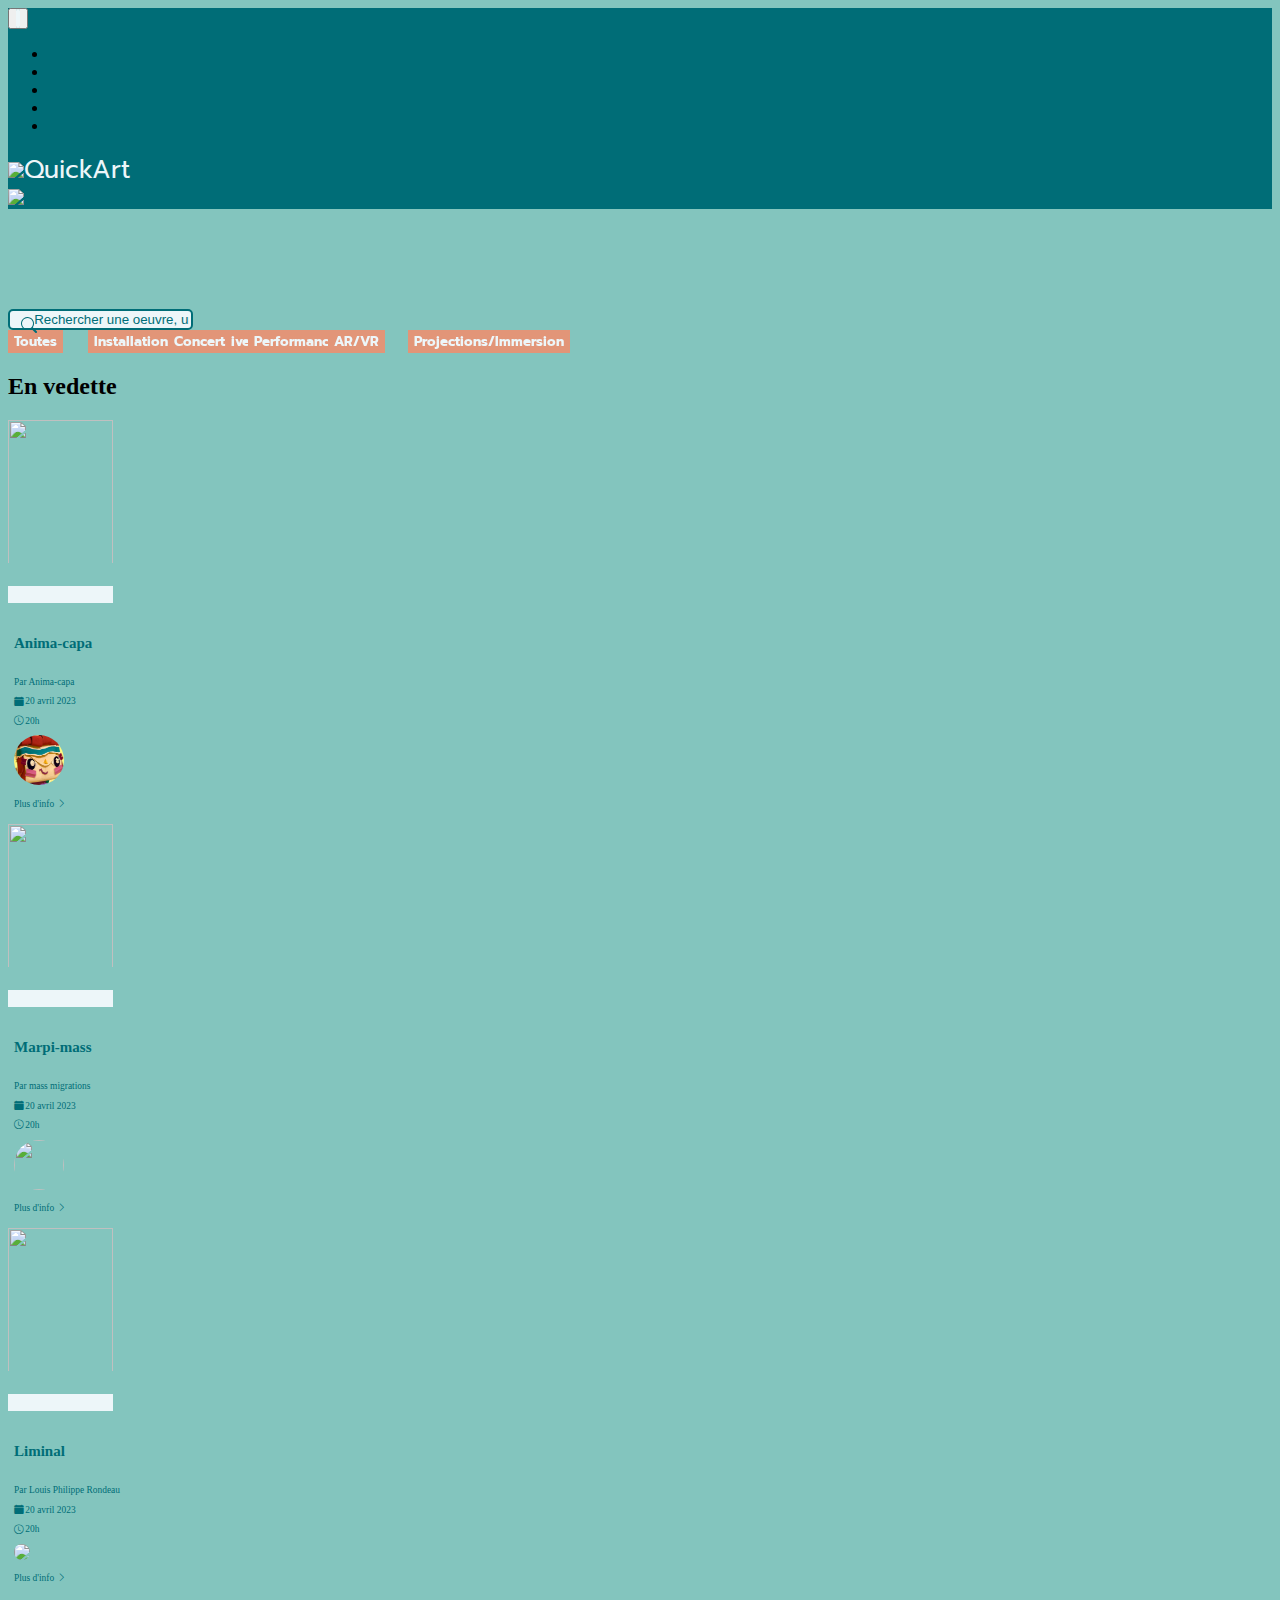
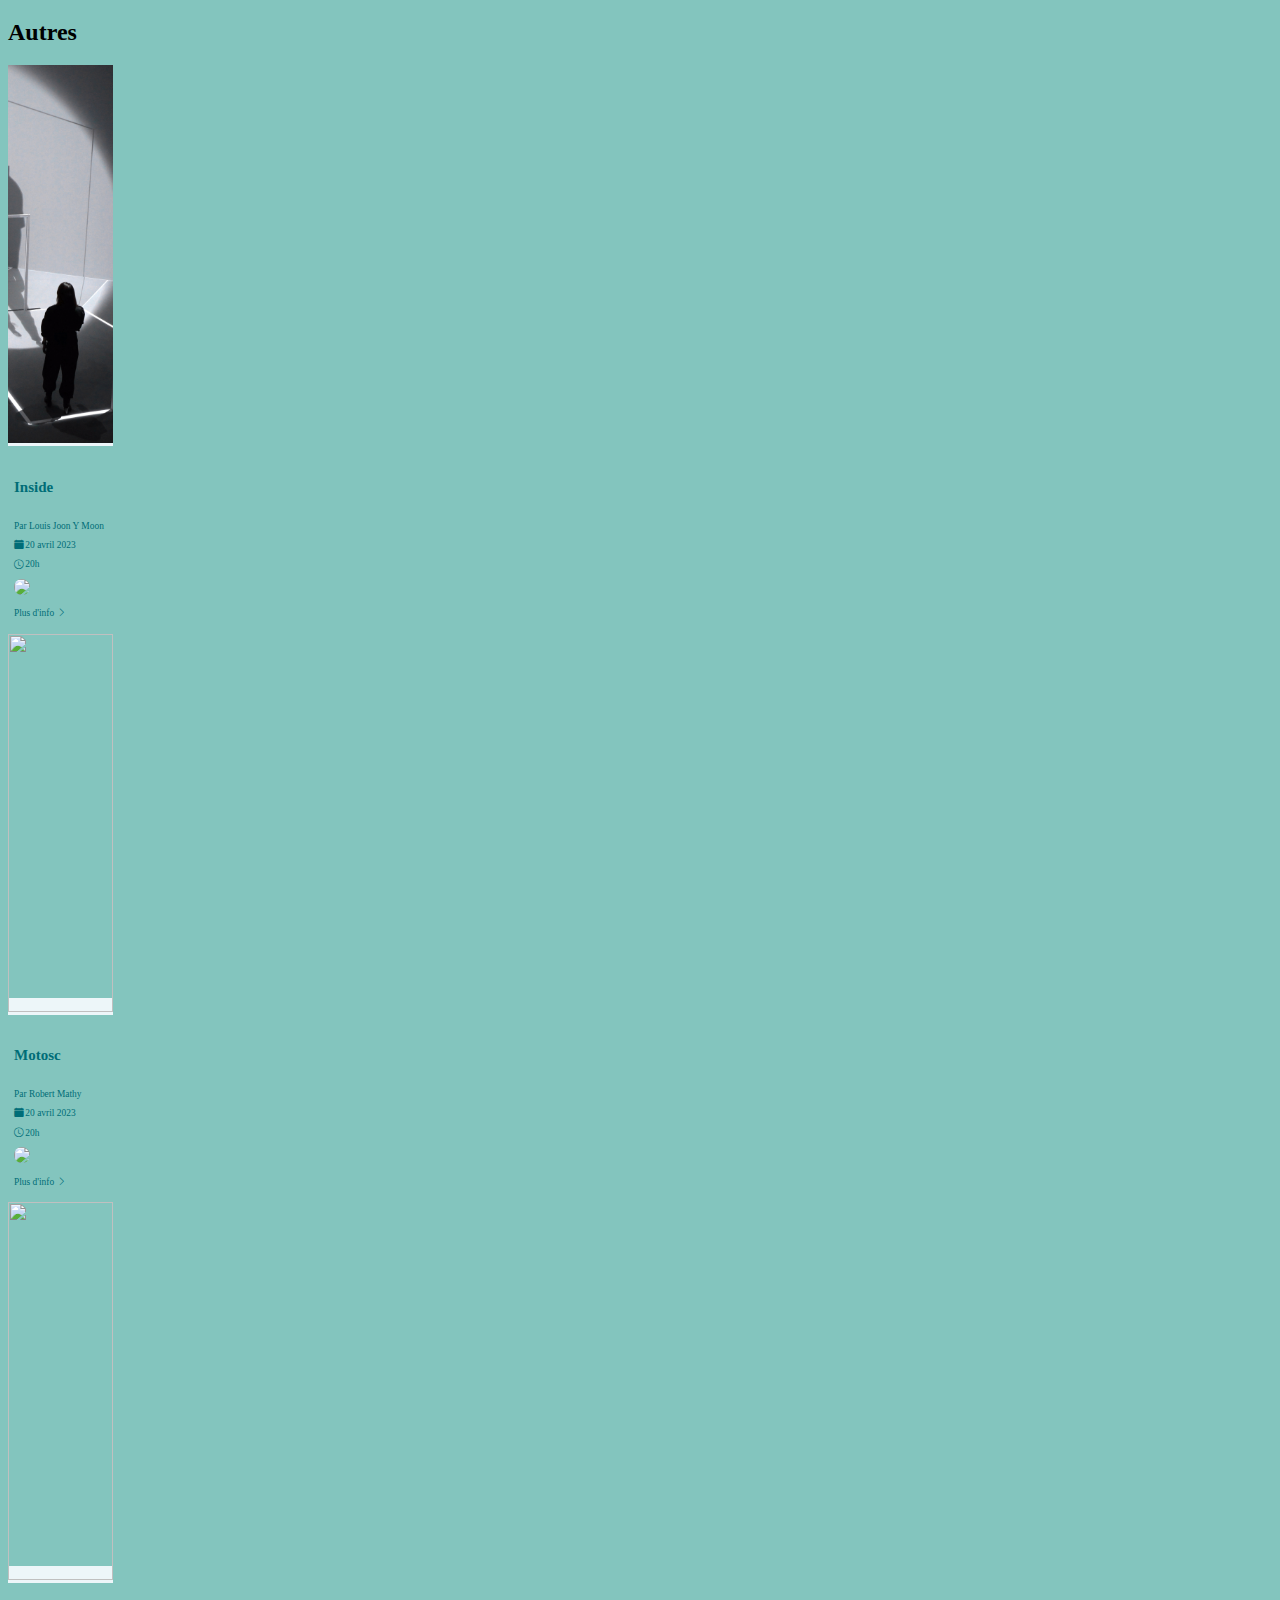
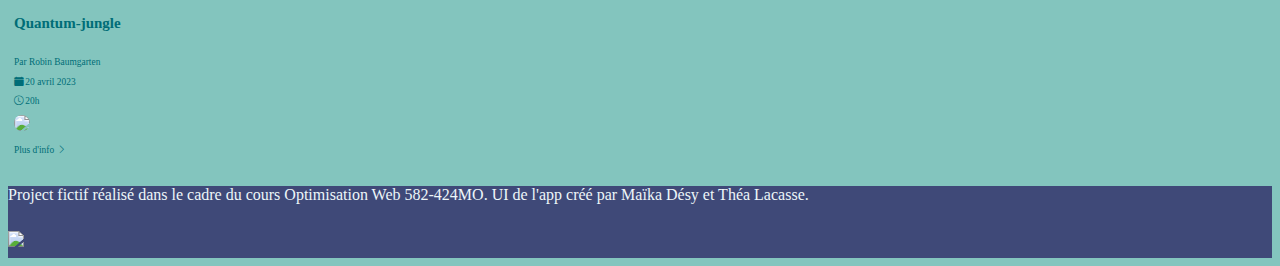
==== commit 0806e64a: "swiper_link" ====
--- a/app/app.html
+++ b/app/app.html
@@ -113,19 +113,19 @@
 <section>
 <div class="swiper-filters">
 <div class="swiper">
-  <div class="swiper-wrapper ">
- 
+  <div class="swiper-wrapper">
+
     
       <!-- Slides -->
       <div class="swiper-slide"><button class="btn btn-primary" type="submit">Toutes</button> </div>
-      <div class="swiper-slide"><button class="btn btn-primary" type="submit">Installations interactives</button></div>
-      <div class="swiper-slide"><button class="btn btn-primary" type="submit">Concert</button> </div>
+      <div class="swiper-slide me-5"><button class="btn btn-primary" type="submit">Installations/interactives</button></div>
+      <div class="swiper-slide ms-3 me-2"><button class="btn btn-primary" type="submit">Concert</button> </div>
       <div class="swiper-slide"><button class="btn btn-primary" type="submit">Performances</button> </div>
       <div class="swiper-slide"><button class="btn btn-primary" type="submit">AR/VR</button> </div>
       <div class="swiper-slide"><button class="btn btn-primary" type="submit">Projections/Immersion</button> </div>
      
    
-  
+    
 </div>
 
 </div>
--- a/css/styles-app.css
+++ b/css/styles-app.css
@@ -106,7 +106,8 @@
    border: none;
    font-family: var(--font-prompt);
    font-weight: bold;
-   color: var(--couleur-semi-blanc);
+   color: var(--couleur-semi-blanc); 
+
 }
 
 .btn-primary:hover{
@@ -118,13 +119,10 @@
 
 .swiper-filters .swiper-wrapper {
 
-   width: 280px;
-  
- }
-
-.swiper-slide{
-   margin: 10px;
-}
+   width: 80px;
+  
+ }
+
 
 #scrollspyHeading1{
    background-color: var(--couleur-primaire);
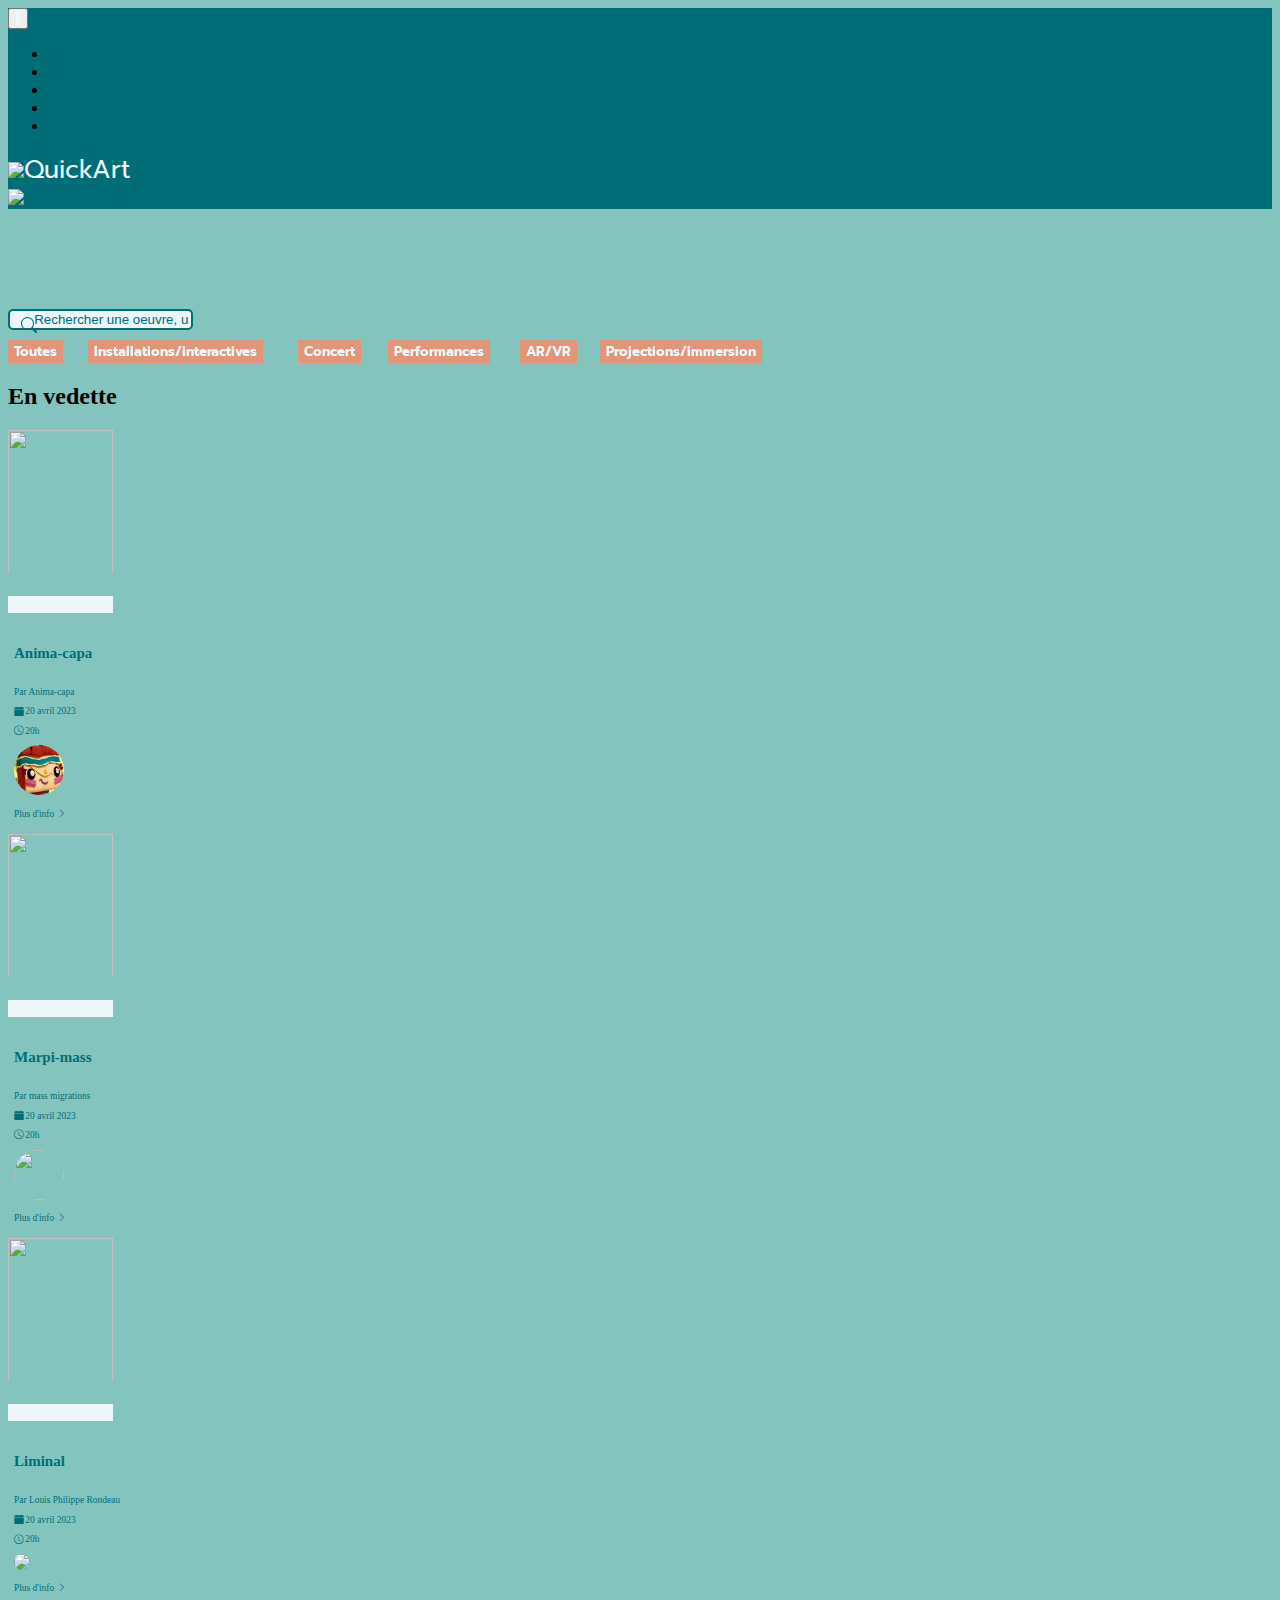
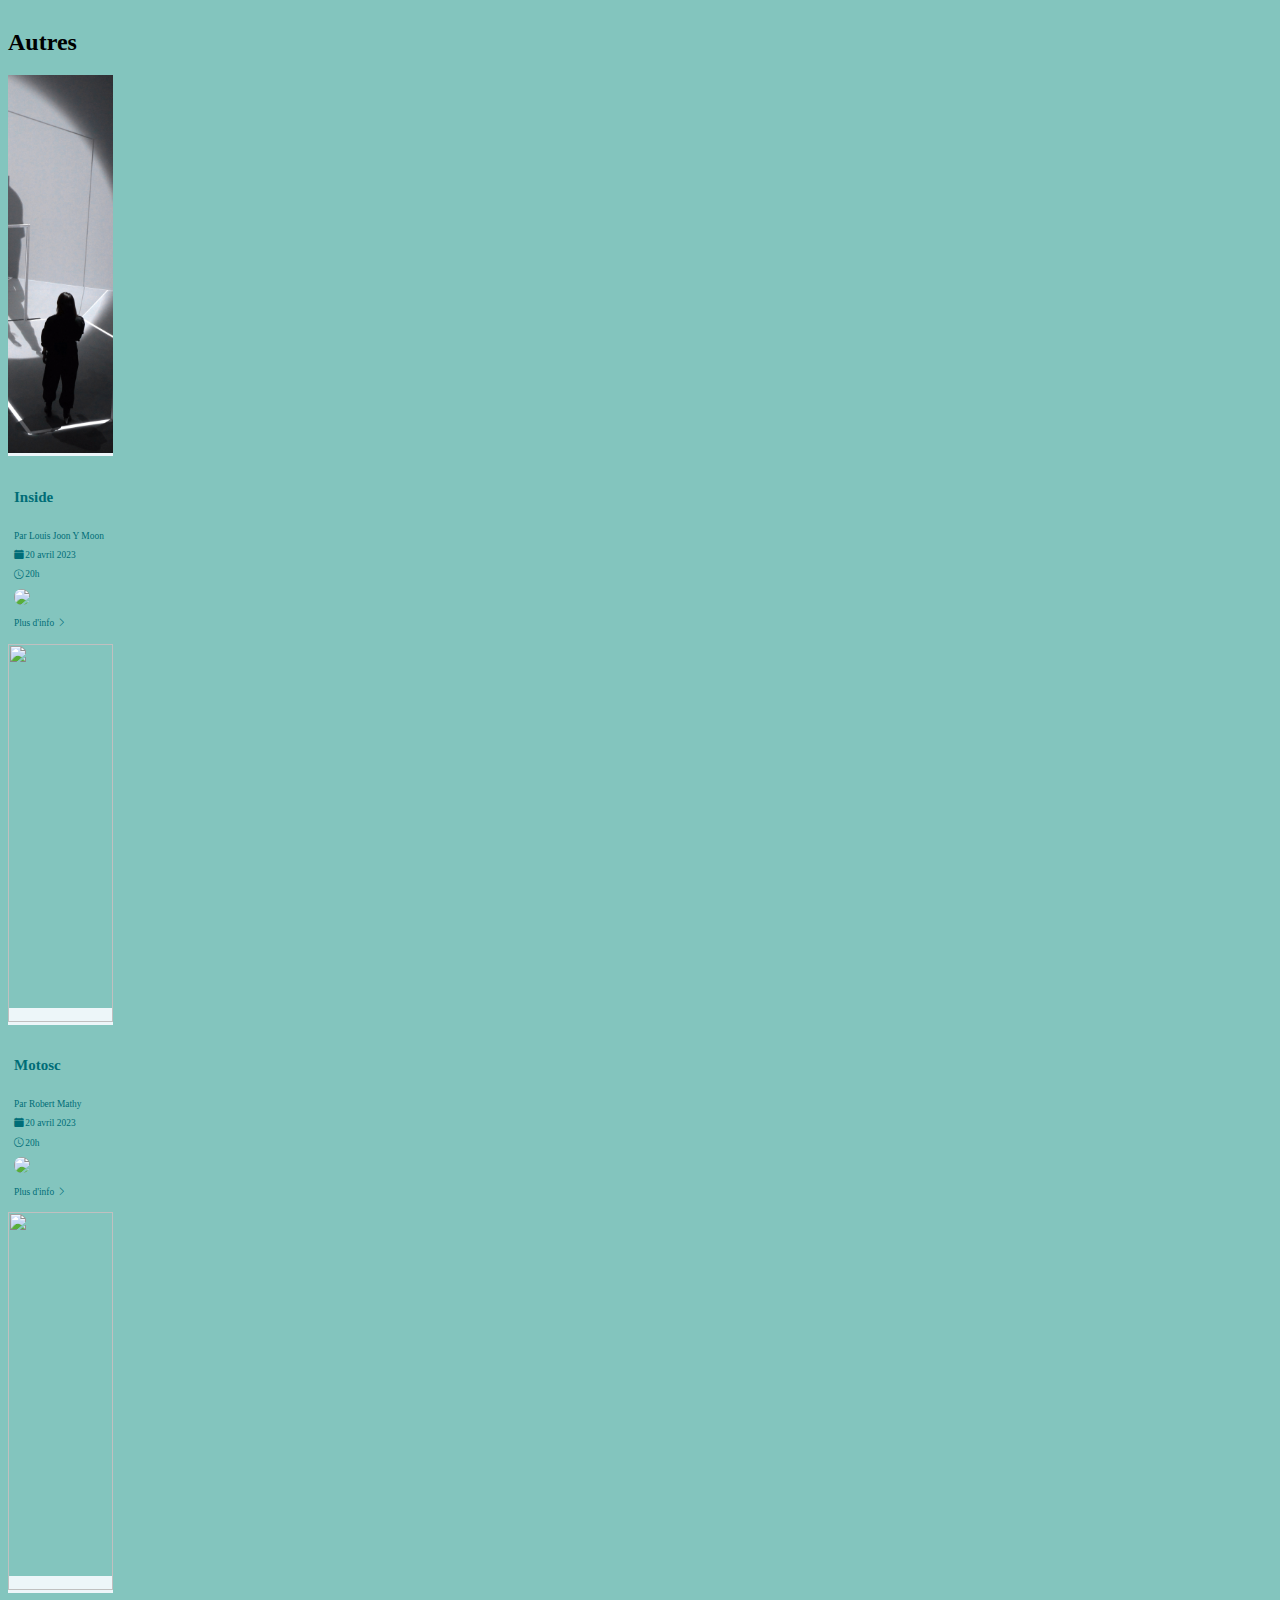
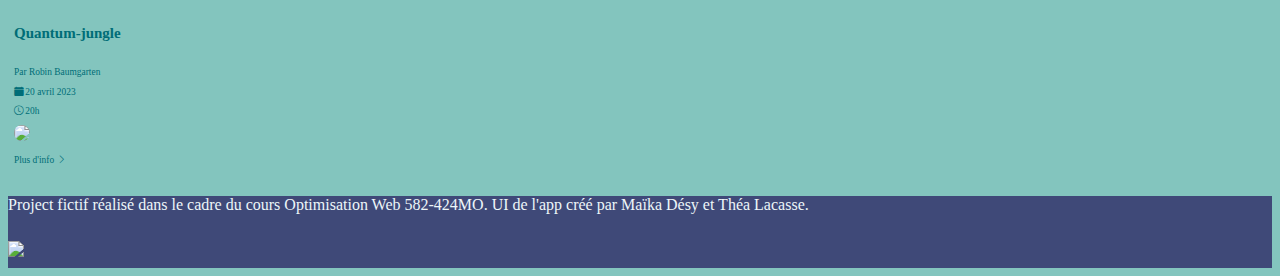
==== commit 8b88d0e9: "help me" ====
--- a/app/app.html
+++ b/app/app.html
@@ -19,7 +19,7 @@
   <link rel="preconnect" href="https://fonts.gstatic.com" crossorigin>
   <link href="https://fonts.googleapis.com/css2?family=Prompt:wght@200&display=swap" rel="stylesheet">
 
-  <link rel="stylesheet" href="https://cdn.jsdelivr.net/npm/swiper@9/swiper-bundle.min.css" />
+  <link rel="stylesheet" href="https://cdn.jsdelivr.net/npm/swiper@9/swiper-bundle.min.css"/>
 
   
   <link rel="stylesheet" href="css/boostrap.css">
@@ -111,28 +111,34 @@
 
 <!-- Slider main container -->
 <section>
-<div class="swiper-filters">
+  <swiper-container class="mySwiper swiper-filters" navigation="true">
+
 <div class="swiper">
   <div class="swiper-wrapper">
 
     
       <!-- Slides -->
-      <div class="swiper-slide"><button class="btn btn-primary" type="submit">Toutes</button> </div>
-      <div class="swiper-slide me-5"><button class="btn btn-primary" type="submit">Installations/interactives</button></div>
-      <div class="swiper-slide ms-3 me-2"><button class="btn btn-primary" type="submit">Concert</button> </div>
-      <div class="swiper-slide"><button class="btn btn-primary" type="submit">Performances</button> </div>
-      <div class="swiper-slide"><button class="btn btn-primary" type="submit">AR/VR</button> </div>
-      <div class="swiper-slide"><button class="btn btn-primary" type="submit">Projections/Immersion</button> </div>
+      <div class="swiper-slide no1"><button class="btn btn-primary" type="submit">Toutes</button> </div>
+      <div class="swiper-slide no2"><button class="btn btn-primary" type="submit">Installations/interactives</button></div>
+      <div class="swiper-slide no3"><button class="btn btn-primary" type="submit">Concert</button> </div>
+      <div class="swiper-slide no4"><button class="btn btn-primary" type="submit">Performances</button> </div>
+      <div class="swiper-slide no5"><button class="btn btn-primary" type="submit">AR/VR</button> </div>
+      <div class="swiper-slide no6"><button class="btn btn-primary" type="submit">Projections/Immersion</button> </div>
+    
      
-   
     
 </div>
-
+<div class="swiper-pagination"></div>
 </div>
-
-  
-    
-      </div>
+</swiper-container>
+<!--<swiper-container class="mySwiper" navigation="true">
+    <swiper-slide><img src="" alt="" class=""></swiper-slide>
+    <swiper-slide><img src="" alt="" class=""></swiper-slide>
+    <swiper-slide><img src="" alt="" class=""></swiper-slide>
+  </swiper-container>-->
+  
+    
+      
     </section>
         </div>
         </div>
--- a/css/styles-app.css
+++ b/css/styles-app.css
@@ -241,4 +241,25 @@
 
 #navbar-example1{
    background-color: #006d7700;
+ }
+
+ .no3{
+   margin-left: 130px;
+ }
+
+ .no4{
+   margin-left: 10px;
+ }
+
+ .no5{
+   margin-left: 52px;
+ }
+
+.swiper-slide{
+   margin-top: 10px;
+   
+ }
+
+ .main-artwork{
+   background-color: var(--couleur-semi-blanc);
  }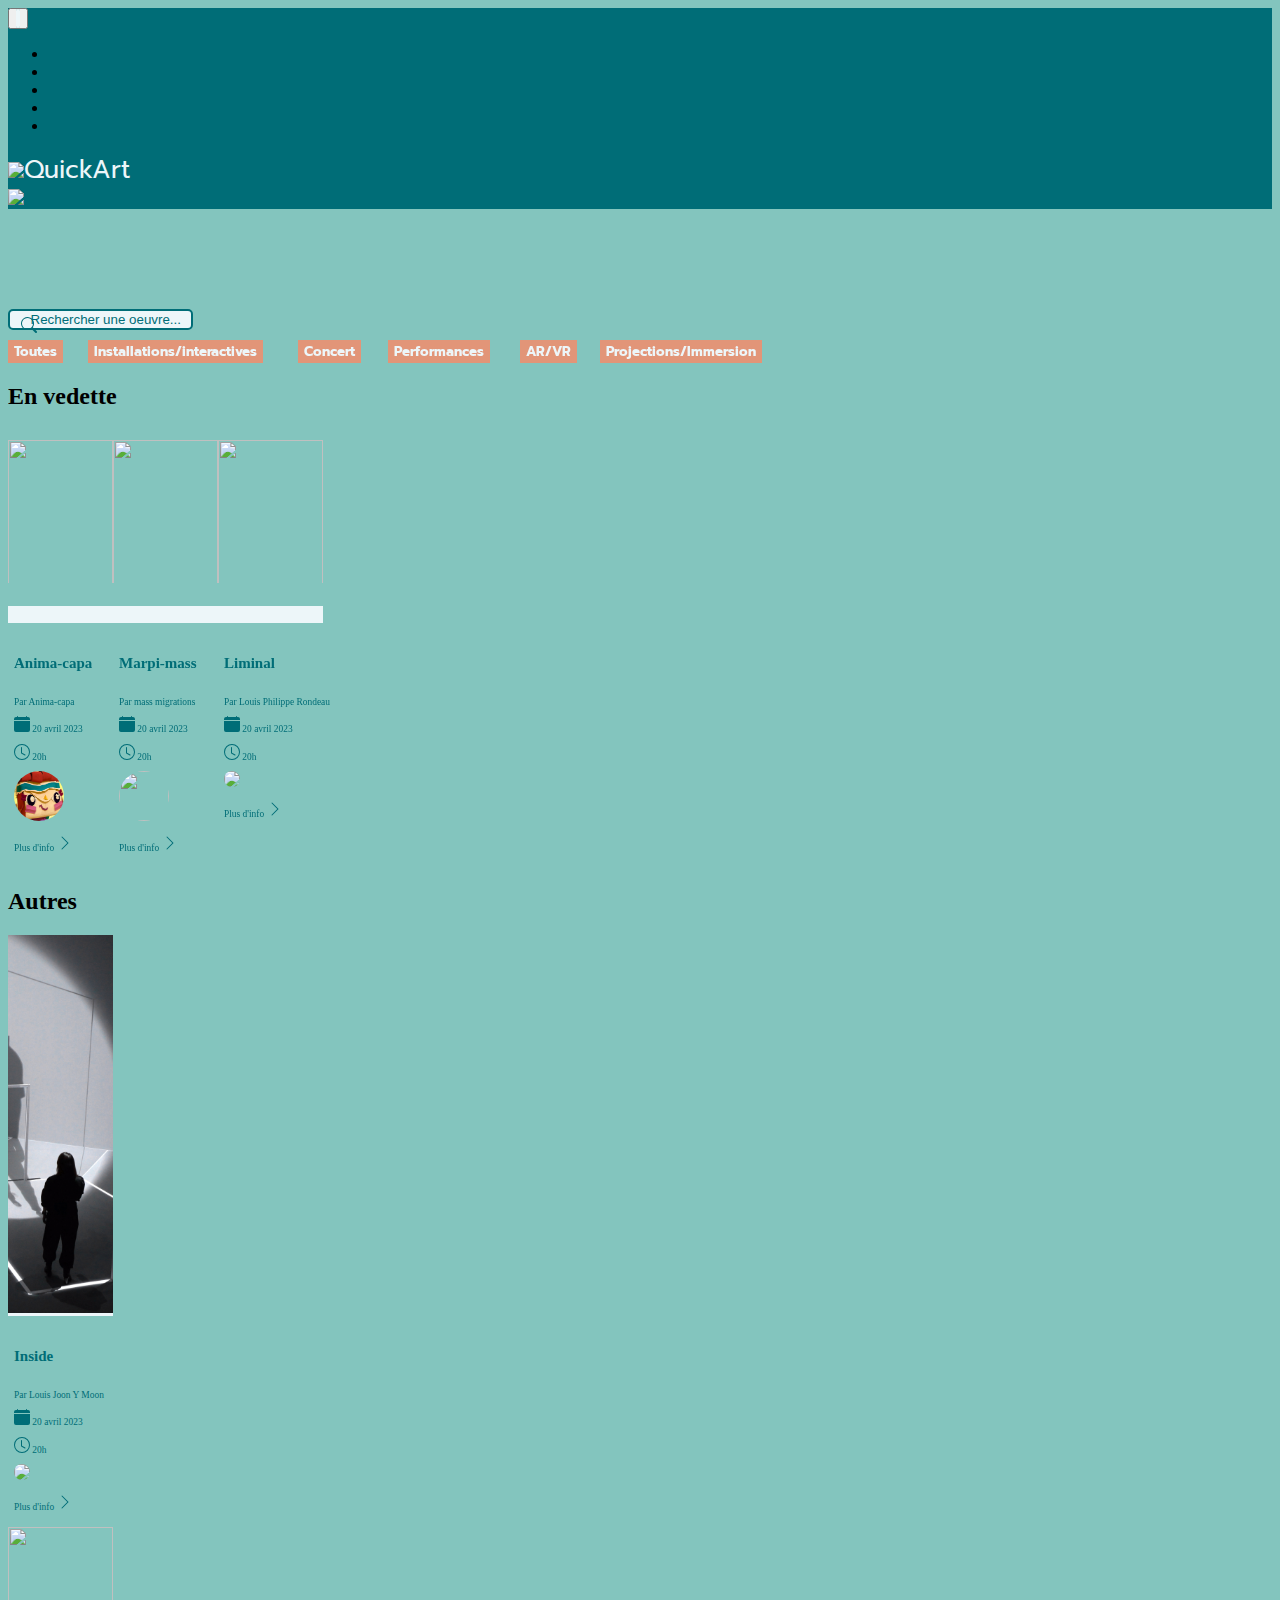
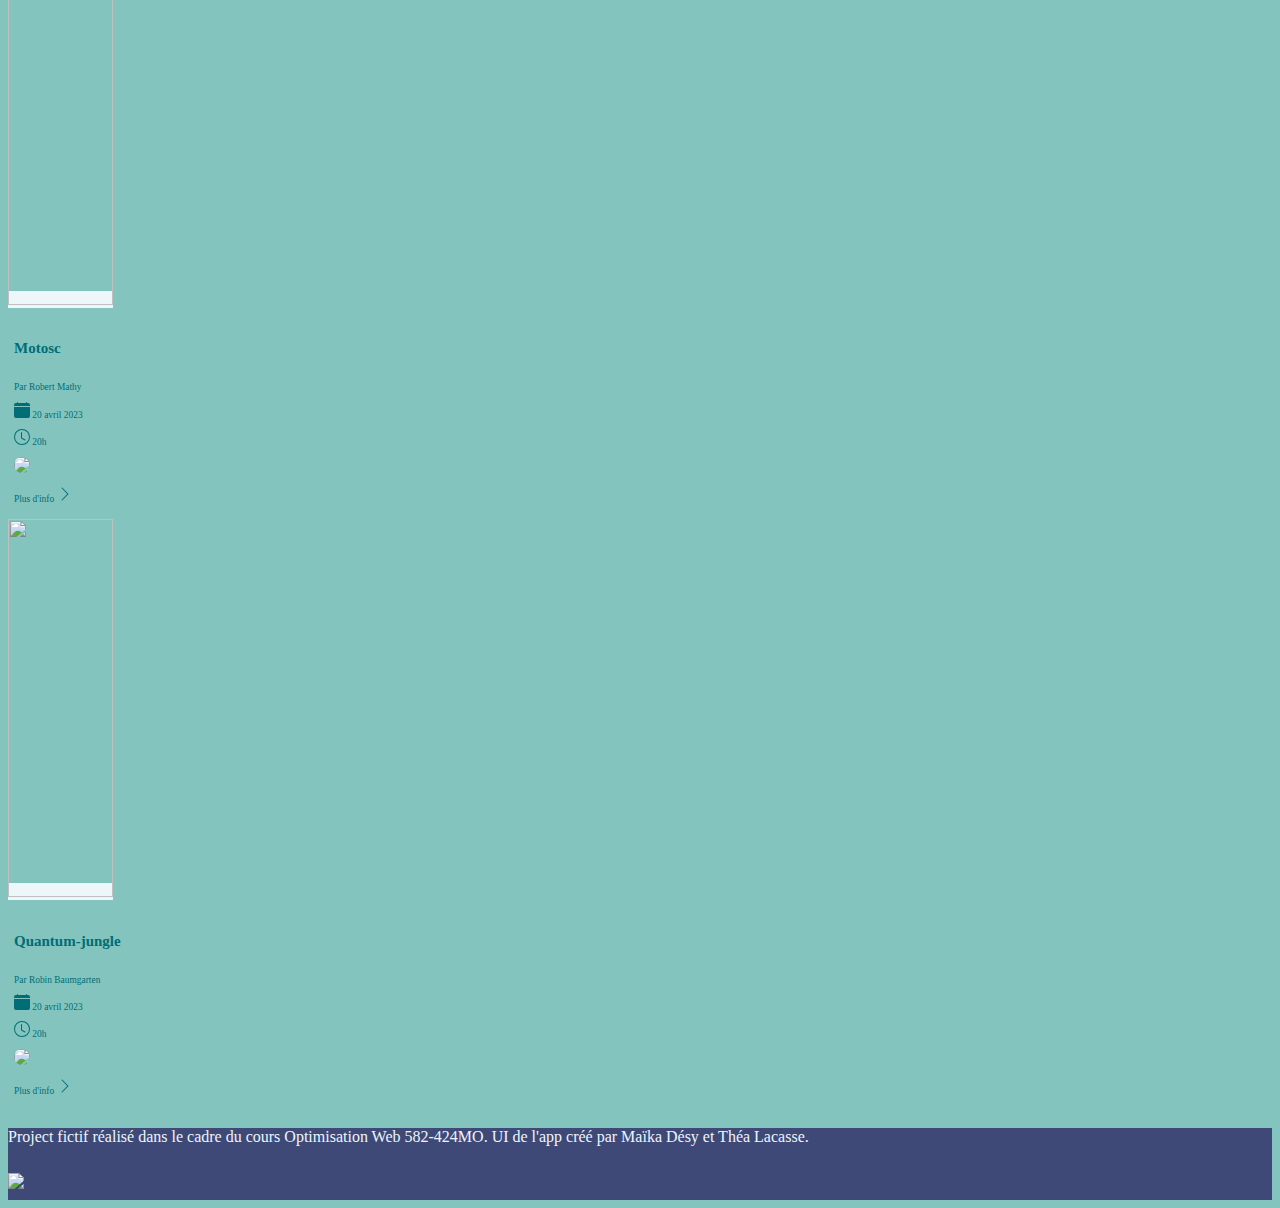
==== commit 48a9c912: "sub" ====
--- a/app/app.html
+++ b/app/app.html
@@ -1,526 +1,582 @@
 <!DOCTYPE html>
 <html lang="fr">
+
 <head>
   <meta name="robots" content="noindex" />
   <meta charset="UTF-8">
   <meta http-equiv="X-UA-Compatible" content="IE=edge">
   <meta name="viewport" content="width=device-width, initial-scale=1.0">
   <title></title>
-   
- 
-
-  <link href="https://cdn.jsdelivr.net/npm/bootstrap@5.3.0-alpha1/dist/css/bootstrap.min.css" rel="stylesheet" integrity="sha384-GLhlTQ8iRABdZLl6O3oVMWSktQOp6b7In1Zl3/Jr59b6EGGoI1aFkw7cmDA6j6gD" crossorigin="anonymous">
+
+
+  <link href="https://cdn.jsdelivr.net/npm/bootstrap@5.3.0-alpha1/dist/css/bootstrap.min.css" rel="stylesheet"
+    integrity="sha384-GLhlTQ8iRABdZLl6O3oVMWSktQOp6b7In1Zl3/Jr59b6EGGoI1aFkw7cmDA6j6gD" crossorigin="anonymous">
 
   <link rel="preconnect" href="https://fonts.googleapis.com">
   <link rel="preconnect" href="https://fonts.gstatic.com" crossorigin>
   <link href="https://fonts.googleapis.com/css2?family=Raleway:wght@100&display=swap" rel="stylesheet">
-  
+
   <link rel="preconnect" href="https://fonts.googleapis.com">
   <link rel="preconnect" href="https://fonts.gstatic.com" crossorigin>
   <link href="https://fonts.googleapis.com/css2?family=Prompt:wght@200&display=swap" rel="stylesheet">
 
-  <link rel="stylesheet" href="https://cdn.jsdelivr.net/npm/swiper@9/swiper-bundle.min.css"/>
-
-  
-  <link rel="stylesheet" href="css/boostrap.css">
- <link rel="stylesheet" href="../css/styles-app.css">
+  <link rel="stylesheet" href="https://cdn.jsdelivr.net/npm/swiper@9/swiper-bundle.min.css" />
+
+
+  <link rel="stylesheet" href="css/custom_boostrap.css">
+
   <link rel="stylesheet" href="https://cdn.jsdelivr.net/npm/bootstrap-icons@1.10.3/font/bootstrap-icons.css">
-
-  
+  <link rel="stylesheet" href="../css/styles-app.css">
+
 </head>
+
 <body>
 
-<!-- navbar -->
+  <!-- navbar -->
 
   <header>
     <nav id="navbar-example2" class="navbar navbar-light fixed-top">
       <div class="container-fluid">
-          <div class="row">
-            <div class="col-0">
-              <button class="navbar-toggler" type="button" data-bs-toggle="collapse" data-bs-target="#navbarToggleExternalContent" aria-controls="navbarToggleExternalContent" aria-expanded="false" aria-label="Toggle navigation">
-                <span class="navbar-toggler-icon"></span>
-              </button>
-      
-          <ul class="collapse" id="navbarToggleExternalContent">
+        <div class="row">
+          <div class="col">
+            <button class="navbar-toggler" type="button" data-bs-toggle="collapse"
+              data-bs-target="#navbarToggleExternalContent" aria-controls="navbarToggleExternalContent"
+              aria-expanded="false" aria-label="Toggle navigation">
+              <span class="navbar-toggler-icon"></span>
+            </button>
+
+            <ul class="collapse" id="navbarToggleExternalContent">
               <li>
-                  <a href="#" class="dropdown-item">Accueil</a>
+                <a href="#" class="dropdown-item">Accueil</a>
               </li>
               <li>
-                  <a href="#" class="dropdown-item">Oeuvres</a>
-              </li>
-            <li>
-                  <a href="#" class="dropdown-item">Biographie</a>
+                <a href="#" class="dropdown-item">Oeuvres</a>
               </li>
               <li>
-                  <a href="#" class="dropdown-item">À l'affiche</a>
-                </li>
-                <li>
-                  <a href="#" class="dropdown-item">Nous joindre</a>
-                  </li>
-                  
-            
-           
-              
-          </ul>
-     
-    </div>
-    </div>
-        
-       
-    <div class="row justify-content-center">
-          <div class="col-0">
-        <a class="navbar-brand" href="#scrollspyHeading1">
-  <img src="../../assets/artworks/pinceau.png">QuickArt
-      
-        </a>
-          </div>
-        </div>
-        
+                <a href="#" class="dropdown-item">Biographie</a>
+              </li>
+              <li>
+                <a href="#" class="dropdown-item">À l'affiche</a>
+              </li>
+              <li>
+                <a href="#" class="dropdown-item">Nous joindre</a>
+              </li>
+
+
+
+            </ul>
+
+          </div>
+        </div>
+
+        <div class="row justify-content-center">
+          <div class="col">
+            <a class="navbar-brand" href="#scrollspyHeading1">
+              <img src="../../assets/artworks/pinceau.png">QuickArt
+
+            </a>
+          </div>
+        </div>
+
         <div class="col-0">
           <a href="index.html">
             <img class="chat" src="../../assets/artworks/profile.png">
           </a>
-          </div>
-  
+        </div>
+
       </div>
-        </nav>
+    </nav>
   </header>
 
-<main>
-
-
-     
-     <div data-bs-target="#navbar-example2"  data-bs-smooth-scroll="true" class="scrollspy-example bg-light rounded-2" tabindex="0">
-    <div id="scrollspyHeading1">
-      <div class="container">
-        <section>
-        <div class="row justify-content-end">
-          <div class="col-12 col-lx-6">
-            
-              <form>
-              <i class="bi bi-search"></i>
-        <input class="form-control" format="Icon font"
-placeholder="      Rechercher une oeuvre, un artiste..."></form>
-            
-          </div>
-        </section>
-         
-<!--balise section-->
-        
-           
-
-<!-- Slider main container -->
-<section>
-  <swiper-container class="mySwiper swiper-filters" navigation="true">
-
-<div class="swiper">
-  <div class="swiper-wrapper">
-
-    
-      <!-- Slides -->
-      <div class="swiper-slide no1"><button class="btn btn-primary" type="submit">Toutes</button> </div>
-      <div class="swiper-slide no2"><button class="btn btn-primary" type="submit">Installations/interactives</button></div>
-      <div class="swiper-slide no3"><button class="btn btn-primary" type="submit">Concert</button> </div>
-      <div class="swiper-slide no4"><button class="btn btn-primary" type="submit">Performances</button> </div>
-      <div class="swiper-slide no5"><button class="btn btn-primary" type="submit">AR/VR</button> </div>
-      <div class="swiper-slide no6"><button class="btn btn-primary" type="submit">Projections/Immersion</button> </div>
-    
-     
-    
+  <main>
+
+
+    <div data-bs-target="#navbar-example2" data-bs-root-margin="0px 0px -40%" data-bs-smooth-scroll="true"
+      class="scrollspy-example bg-light rounded-2" tabindex="0">
+      <div id="scrollspyHeading1">
+        <div class="container">
+          <div class="row justify-content-end">
+            <div class="col-12 col-lx-6">
+              <div class="cherche">
+                <form>
+                  <i class="bi bi-search"></i>
+                 
+                  <input class="form-control" list="datalistOptions" id="exampleDataList" placeholder="     Rechercher une oeuvre...">
+                  
+              </div>
+            </div>
+
+            <!--balise section-->
+
+
+            <!-- Slider main container -->
+            <div class="swiper-filters">
+                <div class="swiper-wrapper">
+                    <!-- Slides -->
+                    <div class="swiper-slide no1"><button class="btn btn-primary" type="button">Toutes</button> </div>
+                    <div class="swiper-slide no2"><button class="btn btn-primary" type="button">Installations/interactives</button></div>
+                    <div class="swiper-slide no3"><button class="btn btn-primary" type="button">Concert</button> </div>
+                    <div class="swiper-slide no4"><button class="btn btn-primary" type="button">Performances</button> </div>
+                    <div class="swiper-slide no5"><button class="btn btn-primary" type="button">AR/VR</button> </div>
+                    <div class="swiper-slide no6"><button class="btn btn-primary" type="button">Projections/Immersion</button> </div>
+
+              
+                </div>
+                </div>
+
+              
+            </div>
+          </div>
+        </div>
+      </div>
+    </div>
+    </div>
+
+    <!-- En vedette -->
+    <div id=vedette>
+      <h2 class="ms-3">En vedette</h2>
+      <div class="container-fluid">
+        <div class="row ">
+
+          <div class="swiper swiper-featured-artworks">
+            <!-- Additional required wrapper -->
+            <div class="swiper-wrapper">
+
+          
+          <div class="col-4 col-lg-3">
+            <div class="swiper-slide">
+            <div class="anima">
+              <a class="card ms-1" href="artwork.html">
+                <img src="../../assets/artworks/Anima-capa.jpg" class="card-img-top">
+                <div class="card-body">
+                  <h5 class="card-title">Anima-capa</h5>
+                  <p class="card-text">Par Anima-capa</p>
+                  <div class="container-horaire">
+                    <div class="row">
+
+                      <div class="col-8">
+
+                        <p class="card-text">
+                          <svg xmlns="http://www.w3.org/2000/svg" width="16" height="16" fill="currentColor"
+                            class="bi bi-calendar-fill" viewBox="0 0 16 16">
+                            <path
+                              d="M3.5 0a.5.5 0 0 1 .5.5V1h8V.5a.5.5 0 0 1 1 0V1h1a2 2 0 0 1 2 2v11a2 2 0 0 1-2 2H2a2 2 0 0 1-2-2V5h16V4H0V3a2 2 0 0 1 2-2h1V.5a.5.5 0 0 1 .5-.5z" />
+                          </svg> 20 avril 2023</p>
+                      </div>
+
+
+                      <div class="col-4">
+                        <p class="text-end">
+
+                          <svg xmlns="http://www.w3.org/2000/svg" width="16" height="16" fill="currentColor"
+                            class="bi bi-clock" viewBox="0 0 16 16">
+                            <path
+                              d="M8 3.5a.5.5 0 0 0-1 0V9a.5.5 0 0 0 .252.434l3.5 2a.5.5 0 0 0 .496-.868L8 8.71V3.5z" />
+                            <path d="M8 16A8 8 0 1 0 8 0a8 8 0 0 0 0 16zm7-8A7 7 0 1 1 1 8a7 7 0 0 1 14 0z" />
+                          </svg> 20h</p>
+                      </div>
+                    </div>
+                  </div>
+
+                  <div class="container-image">
+                    <div class="row">
+                      <div class="col-4">
+
+                        <img class="Anima" src="../../assets/artworks/animation.png">
+
+                      </div>
+
+                      <div class="col-8">
+
+                        <p class="text-end ms-2 mt-4">
+
+                          Plus d'info
+                          <svg xmlns="http://www.w3.org/2000/svg" width="16" height="16" fill="currentColor"
+                            class="bi bi-chevron-right" viewBox="0 0 16 16">
+                            <path fill-rule="evenodd"
+                              d="M4.646 1.646a.5.5 0 0 1 .708 0l6 6a.5.5 0 0 1 0 .708l-6 6a.5.5 0 0 1-.708-.708L10.293 8 4.646 2.354a.5.5 0 0 1 0-.708z" />
+                          </svg></p>
+
+                      </div>
+                    </div>
+                  </div>
+                </div>
+              </a>
+            </div>
+          </div>
+          </div>
+
+          
+          <div class="col-4 col-lg-3">
+            <div class="swiper-slide">
+            <div class="Marpi">
+              <a class="card ms-1">
+                <img src="../../assets/artworks/file-online-2018-marpi-mass-migrations.jpg" class="card-img-top">
+                <div class="card-body">
+                  <h5 class="card-title">Marpi-mass</h5>
+                  <p class="card-text">Par mass migrations</p>
+                  <div class="container-horaire">
+                    <div class="row">
+
+                      <div class="col-8">
+
+                        <p class="card-text">
+                          <svg xmlns="http://www.w3.org/2000/svg" width="16" height="16" fill="currentColor"
+                            class="bi bi-calendar-fill" viewBox="0 0 16 16">
+                            <path
+                              d="M3.5 0a.5.5 0 0 1 .5.5V1h8V.5a.5.5 0 0 1 1 0V1h1a2 2 0 0 1 2 2v11a2 2 0 0 1-2 2H2a2 2 0 0 1-2-2V5h16V4H0V3a2 2 0 0 1 2-2h1V.5a.5.5 0 0 1 .5-.5z" />
+                          </svg> 20 avril 2023</p>
+                      </div>
+
+
+                      <div class="col-4">
+                        <p class="text-end">
+
+                          <svg xmlns="http://www.w3.org/2000/svg" width="16" height="16" fill="currentColor"
+                            class="bi bi-clock" viewBox="0 0 16 16">
+                            <path
+                              d="M8 3.5a.5.5 0 0 0-1 0V9a.5.5 0 0 0 .252.434l3.5 2a.5.5 0 0 0 .496-.868L8 8.71V3.5z" />
+                            <path d="M8 16A8 8 0 1 0 8 0a8 8 0 0 0 0 16zm7-8A7 7 0 1 1 1 8a7 7 0 0 1 14 0z" />
+                          </svg> 20h</p>
+                      </div>
+                    </div>
+                  </div>
+
+                  <div class="container-image">
+                    <div class="row">
+                      <div class="col-4">
+
+                        <img class="marpi" src="../../assets/artworks/file-online-2018-marpi-mass-migrations.jpg">
+
+                      </div>
+
+                      <div class="col-8">
+
+                        <p class="text-end ms-2 mt-4">
+
+                          Plus d'info
+                          <svg xmlns="http://www.w3.org/2000/svg" width="16" height="16" fill="currentColor"
+                            class="bi bi-chevron-right" viewBox="0 0 16 16">
+                            <path fill-rule="evenodd"
+                              d="M4.646 1.646a.5.5 0 0 1 .708 0l6 6a.5.5 0 0 1 0 .708l-6 6a.5.5 0 0 1-.708-.708L10.293 8 4.646 2.354a.5.5 0 0 1 0-.708z" />
+                          </svg></p>
+
+                      </div>
+                    </div>
+                  </div>
+                </div>
+              </a>
+            </div>
+          </div>
 </div>
-<div class="swiper-pagination"></div>
+
+          <div class="col-4 col-lg-3">
+            <div class="swiper-slide">
+            <div class="liminal">
+              <a class="card ms-1" href="artwork liminal.html">
+                <img src="../../assets/artworks/louis-philippe-rondeau-liminal.jpg" class="card-img-top">
+                <div class="card-body">
+                  <h5 class="card-title">Liminal</h5>
+                  <p class="card-text">Par Louis Philippe Rondeau</p>
+                  <div class="container-horaire">
+                    <div class="row">
+
+                      <div class="col-8">
+
+                        <p class="card-text">
+                          <svg xmlns="http://www.w3.org/2000/svg" width="16" height="16" fill="currentColor"
+                            class="bi bi-calendar-fill" viewBox="0 0 16 16">
+                            <path
+                              d="M3.5 0a.5.5 0 0 1 .5.5V1h8V.5a.5.5 0 0 1 1 0V1h1a2 2 0 0 1 2 2v11a2 2 0 0 1-2 2H2a2 2 0 0 1-2-2V5h16V4H0V3a2 2 0 0 1 2-2h1V.5a.5.5 0 0 1 .5-.5z" />
+                          </svg> 20 avril 2023</p>
+                      </div>
+
+
+                      <div class="col-4">
+                        <p class="text-end">
+
+                          <svg xmlns="http://www.w3.org/2000/svg" width="16" height="16" fill="currentColor"
+                            class="bi bi-clock" viewBox="0 0 16 16">
+                            <path
+                              d="M8 3.5a.5.5 0 0 0-1 0V9a.5.5 0 0 0 .252.434l3.5 2a.5.5 0 0 0 .496-.868L8 8.71V3.5z" />
+                            <path d="M8 16A8 8 0 1 0 8 0a8 8 0 0 0 0 16zm7-8A7 7 0 1 1 1 8a7 7 0 0 1 14 0z" />
+                          </svg> 20h</p>
+                      </div>
+                    </div>
+                  </div>
+
+                  <div class="container-image">
+                    <div class="row">
+                      <div class="col-4">
+
+                        <img class="Louis"
+                          src="https://i.vimeocdn.com/portrait/83690095_60x60?subrect=579%2C265%2C2183%2C1869&r=cover">
+
+                      </div>
+
+                      <div class="col-8">
+
+                        <p class="text-end ms-2 mt-4">
+
+                          Plus d'info
+                          <svg xmlns="http://www.w3.org/2000/svg" width="16" height="16" fill="currentColor"
+                            class="bi bi-chevron-right" viewBox="0 0 16 16">
+                            <path fill-rule="evenodd"
+                              d="M4.646 1.646a.5.5 0 0 1 .708 0l6 6a.5.5 0 0 1 0 .708l-6 6a.5.5 0 0 1-.708-.708L10.293 8 4.646 2.354a.5.5 0 0 1 0-.708z" />
+                          </svg></p>
+
+                      </div>
+                    </div>
+                  </div>
+
+                </div>
+              </a>
+            </div>
+          </div>
 </div>
-</swiper-container>
-<!--<swiper-container class="mySwiper" navigation="true">
-    <swiper-slide><img src="" alt="" class=""></swiper-slide>
-    <swiper-slide><img src="" alt="" class=""></swiper-slide>
-    <swiper-slide><img src="" alt="" class=""></swiper-slide>
-  </swiper-container>-->
-  
-    
-      
-    </section>
-        </div>
+            </div>
+          </div>
         </div>
       </div>
-    
-    
-     <!-- En vedette -->
-     <div id="vedette">
-      <h2 class="ms-3">En vedette</h2>
-     <div class="container-fluid">
-              <div class="row ">
-
-<div class="col-4 col-lg-3">
-  <div class="anima">
-                  <a class="card ms-1" href="artwork.html">
-                    <img src="../../assets/artworks/Anima-capa.jpg" class="card-img-top">
-                    <div class="card-body">
-                      <h5 class="card-title">Anima-capa</h5>
-                      <p class="card-text">Par Anima-capa</p>
-                   
-                        <div class="row">
-                         
-                        <div class="col-7"> 
-                          
-                          <p class="card-text">
-                            <i class="bi bi-calendar-fill"></i> 20 avril 2023</p>
-                        </div>
-                      
-                          
-                        
-                        <div class="col-5">
-                          <p class="text-end me-2">
-                          
-                            <i class="bi bi-clock"></i> 20h</p>
-                      </div>
-                      </div>
-                     
-
-                    
-                        <div class="row">
-                      <div class="col-4">
-                        
-                      <img class="Anima" src="../../assets/artworks/animation.png">
-                        
-                    </div>
-
-                    
-                    <div class="col-8">
-                      
-                      <p class="text-end ms-2 mt-4">
-                        
-                       Plus d'info
-                       <i class="bi bi-chevron-right"></i></p>
-                    
-                    </div>
-                        </div>
-                    
-                    </div>
-                  </a>
-                </div>
-              </div>
-
-    
-
-                <div class="col-4 col-lg-3">
-                  <div class="Marpi">
-                  <a class="card ms-1">
-                    <img src="../../assets/artworks/file-online-2018-marpi-mass-migrations.jpg" class="card-img-top">
-                    <div class="card-body">
-                      <h5 class="card-title">Marpi-mass</h5>
-                      <p class="card-text">Par mass migrations</p>
-                    
-                        <div class="row">
-                         
-                        <div class="col-7"> 
-                          
-                          <p class="card-text">
-                            <i class="bi bi-calendar-fill"></i> 20 avril 2023</p>
-                        </div>
-                      
-                          
-                        
-                        <div class="col-5">
-                          <p class="text-end me-2">
-                          
-                            <i class="bi bi-clock"></i> 20h</p>
-                      </div>
-                      </div>
-                   
-
-                    
-                
-                      <div class="row">
-                    <div class="col-4">
-                      
-                      <img class="marpi" src="../../assets/artworks/file-online-2018-marpi-mass-migrations.jpg">
-                      
-                  </div>
-
-                  
-                  <div class="col-8">
-                    
-                    <p class="text-end ms-2 mt-4">
-                      
-                     Plus d'info
-                     <i class="bi bi-chevron-right"></i></p>
-                  
-                  </div>
-                      </div>
-                  
-                    </div>
-                  </a>
-                </div>
-                </div>
-
-
-              
-                <div class="col-4 col-lg-3">
-                  <div class="liminal">
-                  <a class="card ms-1" href="artwork liminal.html">
-                    <img src="../../assets/artworks/louis-philippe-rondeau-liminal.jpg" class="card-img-top">
-                    <div class="card-body">
-                      <h5 class="card-title">Liminal</h5>
-                      <p class="card-text">Par Louis Philippe Rondeau</p>
-                     
-                        <div class="row">
-                         
-                        <div class="col-7"> 
-                          
-                          <p class="card-text">
-                            <i class="bi bi-calendar-fill"></i> 20 avril 2023</p>
-                        </div>
-                      
-                          
-                        
-                        <div class="col-5">
-                          <p class="text-end me-2">
-                          
-                            <i class="bi bi-clock"></i> 20h</p>
-                      </div>
-                      </div>
-                      
-
-                   
-                      <div class="row">
-                    <div class="col-4">
-                      
-                      <img class="Louis" src="https://i.vimeocdn.com/portrait/83690095_60x60?subrect=579%2C265%2C2183%2C1869&r=cover">
-                      
-                  </div>
-
-                  
-                  <div class="col-8">
-                    
-                    <p class="text-end ms-2 mt-4">
-                      
-                     Plus d'info
-                     <i class="bi bi-chevron-right"></i></p>
-                  
-                  </div>
-                      </div>
-                  
-                    
-                    </div>
-                  </a>
-                </div>
-              </div>
-
-
-              </div>
-            </div>
-          </div>
-          
-<!-- Autres -->
-
-          <div id="autres">
-                <h2 class="ms-3 mt-4">Autres</h2>
-                <div class="container-fluid">
-                  <div class="row ">
-                
-
-                <div class="col-12">
-                  <div class="liminal">
-                  <a class="card ms-1">
-                    <img src="../../assets/artworks/joon-y-moon-inside-coreia-do-sul.jpg" class="card-img-top">
-                    <div class="card-body p-2">
-                      <h5 class="card-title">Inside</h5>
-                      <p class="card-text">Par Louis Joon Y Moon</p>
-                    
-                        <div class="row">
-                         
-                        <div class="col-8"> 
-                          
-                          <p class="card-text">
-                            <i class="bi bi-calendar-fill"></i> 20 avril 2023</p>
-                        </div>
-                      
-                          
-                        
-                        <div class="col-4">
-                          <p class="text-end me-2">
-                          
-                            <i class="bi bi-clock"></i> 20h</p>
-                      </div>
-                      </div>
-                      
-
-                    
-                      <div class="row">
-                    <div class="col-4">
-                      
-                      <img class="Joon" src="https://i.vimeocdn.com/portrait/50144618_60x60">
-                      
-                  </div>
-
-                  
-                  <div class="col-8">
-                    
-                    <p class="text-end ms-2 mt-4">
-                      
-                     Plus d'info
-                     <i class="bi bi-chevron-right"></i></p>
-                  
-                  </div>
-                      </div>
-                 
-                    
-                    </div>
-                  </a>
-                </div>
-              </div>
-
-
-
-
-
-
-              <div class="col-12">
-                <div class="motosc">
-                <a class="card ms-1 mt-3">
-                  <img src="../../assets/artworks/robert-mathy-motosc.jpg" class="card-img-top">
-                  <div class="card-body p-2">
-                    <h5 class="card-title">Motosc</h5>
-                    <p class="card-text">Par Robert Mathy</p>
-                   
-                      <div class="row">
-                       
-                      <div class="col-8"> 
-                        
+    </div>
+
+    <!-- Autres -->
+
+    <div id=autres>
+      <h2 class="ms-3 mt-4">Autres</h2>
+      <div class="container-fluid">
+        <div class="row ">
+
+          <div class="col-12">
+            <div class="liminal">
+              <a class="card ms-1">
+                <img src="../../assets/artworks/joon-y-moon-inside-coreia-do-sul.jpg" class="card-img-top">
+                <div class="card-body">
+                  <h5 class="card-title">Inside</h5>
+                  <p class="card-text">Par Louis Joon Y Moon</p>
+                  <div class="container-horaire">
+                    <div class="row">
+
+                      <div class="col-8">
+
                         <p class="card-text">
-                          <i class="bi bi-calendar-fill"></i> 20 avril 2023</p>
-                      </div>
-                    
-                        
-                      
-                      <div class="col-4">
-                        <p class="text-end me-2">
-                        
-                          <i class="bi bi-clock"></i> 20h</p>
-                    </div>
-                    </div>
-                   
-
-                 
-                    <div class="row">
-                  <div class="col-4">
-                    
-                    <img class="Robert" src="https://i.vimeocdn.com/portrait/1605333_60x60">
-                    
-                </div>
-
-                
-                <div class="col-8">
-                  
-                  <p class="text-end ms-2 mt-4">
-                    
-                   Plus d'info
-                   <i class="bi bi-chevron-right"></i></p>
-                
-                </div>
-                    </div>
-                
-                  
-                  </div>
-                </a>
-              </div>
-            </div>
-
-             
-<div class="col-12">
-  <div class="Quantum-jungle">
-  <a class="card ms-1 mt-3">
-    <img src="../../assets/artworks/robin-baumgarten-quantum-jungle.jpg" class="card-img-top">
-    <div class="card-body  p-2">
-      <h5 class="card-title">Quantum-jungle</h5>
-      <p class="card-text">Par Robin Baumgarten</p>
-     
-        <div class="row">
-         
-        <div class="col-8"> 
-          
-          <p class="card-text">
-            <i class="bi bi-calendar-fill"></i> 20 avril 2023</p>
-        </div>
-      
-          
-        
-        <div class="col-4">
-          <p class="text-end me-2">
-          
-            <i class="bi bi-clock"></i> 20h</p>
+                          <svg xmlns="http://www.w3.org/2000/svg" width="16" height="16" fill="currentColor"
+                            class="bi bi-calendar-fill" viewBox="0 0 16 16">
+                            <path
+                              d="M3.5 0a.5.5 0 0 1 .5.5V1h8V.5a.5.5 0 0 1 1 0V1h1a2 2 0 0 1 2 2v11a2 2 0 0 1-2 2H2a2 2 0 0 1-2-2V5h16V4H0V3a2 2 0 0 1 2-2h1V.5a.5.5 0 0 1 .5-.5z" />
+                          </svg> 20 avril 2023</p>
+                      </div>
+
+
+                      <div class="col-4">
+                        <p class="text-end">
+
+                          <svg xmlns="http://www.w3.org/2000/svg" width="16" height="16" fill="currentColor"
+                            class="bi bi-clock" viewBox="0 0 16 16">
+                            <path
+                              d="M8 3.5a.5.5 0 0 0-1 0V9a.5.5 0 0 0 .252.434l3.5 2a.5.5 0 0 0 .496-.868L8 8.71V3.5z" />
+                            <path d="M8 16A8 8 0 1 0 8 0a8 8 0 0 0 0 16zm7-8A7 7 0 1 1 1 8a7 7 0 0 1 14 0z" />
+                          </svg> 20h</p>
+                      </div>
+                    </div>
+                  </div>
+
+                  <div class="container-image">
+                    <div class="row">
+                      <div class="col-4">
+
+                        <img class="Joon" src="https://i.vimeocdn.com/portrait/50144618_60x60">
+
+                      </div>
+
+                      <div class="col-8">
+
+                        <p class="text-end ms-2 mt-4">
+
+                          Plus d'info
+                          <svg xmlns="http://www.w3.org/2000/svg" width="16" height="16" fill="currentColor"
+                            class="bi bi-chevron-right" viewBox="0 0 16 16">
+                            <path fill-rule="evenodd"
+                              d="M4.646 1.646a.5.5 0 0 1 .708 0l6 6a.5.5 0 0 1 0 .708l-6 6a.5.5 0 0 1-.708-.708L10.293 8 4.646 2.354a.5.5 0 0 1 0-.708z" />
+                          </svg></p>
+
+                      </div>
+                    </div>
+                  </div>
+
+                </div>
+              </a>
+            </div>
+          </div>
+
+
+
+
+
+          <div class="col-12">
+            <div class="motosc">
+              <a class="card ms-1 mt-3">
+                <img src="../../assets/artworks/robert-mathy-motosc.jpg" class="card-img-top">
+                <div class="card-body">
+                  <h5 class="card-title">Motosc</h5>
+                  <p class="card-text">Par Robert Mathy</p>
+                  <div class="container-horaire">
+                    <div class="row">
+
+                      <div class="col-8">
+
+                        <p class="card-text">
+                          <svg xmlns="http://www.w3.org/2000/svg" width="16" height="16" fill="currentColor"
+                            class="bi bi-calendar-fill" viewBox="0 0 16 16">
+                            <path
+                              d="M3.5 0a.5.5 0 0 1 .5.5V1h8V.5a.5.5 0 0 1 1 0V1h1a2 2 0 0 1 2 2v11a2 2 0 0 1-2 2H2a2 2 0 0 1-2-2V5h16V4H0V3a2 2 0 0 1 2-2h1V.5a.5.5 0 0 1 .5-.5z" />
+                          </svg> 20 avril 2023</p>
+                      </div>
+
+
+                      <div class="col-4">
+                        <p class="text-end">
+
+                          <svg xmlns="http://www.w3.org/2000/svg" width="16" height="16" fill="currentColor"
+                            class="bi bi-clock" viewBox="0 0 16 16">
+                            <path
+                              d="M8 3.5a.5.5 0 0 0-1 0V9a.5.5 0 0 0 .252.434l3.5 2a.5.5 0 0 0 .496-.868L8 8.71V3.5z" />
+                            <path d="M8 16A8 8 0 1 0 8 0a8 8 0 0 0 0 16zm7-8A7 7 0 1 1 1 8a7 7 0 0 1 14 0z" />
+                          </svg> 20h</p>
+                      </div>
+                    </div>
+                  </div>
+
+                  <div class="container-image">
+                    <div class="row">
+                      <div class="col-4">
+
+                        <img class="Robert" src="https://i.vimeocdn.com/portrait/1605333_60x60">
+
+                      </div>
+
+                      <div class="col-8">
+
+                        <p class="text-end ms-2 mt-4">
+
+                          Plus d'info
+                          <svg xmlns="http://www.w3.org/2000/svg" width="16" height="16" fill="currentColor"
+                            class="bi bi-chevron-right" viewBox="0 0 16 16">
+                            <path fill-rule="evenodd"
+                              d="M4.646 1.646a.5.5 0 0 1 .708 0l6 6a.5.5 0 0 1 0 .708l-6 6a.5.5 0 0 1-.708-.708L10.293 8 4.646 2.354a.5.5 0 0 1 0-.708z" />
+                          </svg></p>
+
+                      </div>
+                    </div>
+                  </div>
+
+                </div>
+              </a>
+            </div>
+          </div>
+
+          <div class="col-12">
+            <div class="Quantum-jungle">
+              <a class="card ms-1 mt-3">
+                <img src="../../assets/artworks/robin-baumgarten-quantum-jungle.jpg" class="card-img-top">
+                <div class="card-body">
+                  <h5 class="card-title">Quantum-jungle</h5>
+                  <p class="card-text">Par Robin Baumgarten</p>
+                  <div class="container-horaire">
+                    <div class="row">
+
+                      <div class="col-8">
+
+                        <p class="card-text">
+                          <svg xmlns="http://www.w3.org/2000/svg" width="16" height="16" fill="currentColor"
+                            class="bi bi-calendar-fill" viewBox="0 0 16 16">
+                            <path
+                              d="M3.5 0a.5.5 0 0 1 .5.5V1h8V.5a.5.5 0 0 1 1 0V1h1a2 2 0 0 1 2 2v11a2 2 0 0 1-2 2H2a2 2 0 0 1-2-2V5h16V4H0V3a2 2 0 0 1 2-2h1V.5a.5.5 0 0 1 .5-.5z" />
+                          </svg> 20 avril 2023</p>
+                      </div>
+
+
+                      <div class="col-4">
+                        <p class="text-end">
+
+                          <svg xmlns="http://www.w3.org/2000/svg" width="16" height="16" fill="currentColor"
+                            class="bi bi-clock" viewBox="0 0 16 16">
+                            <path
+                              d="M8 3.5a.5.5 0 0 0-1 0V9a.5.5 0 0 0 .252.434l3.5 2a.5.5 0 0 0 .496-.868L8 8.71V3.5z" />
+                            <path d="M8 16A8 8 0 1 0 8 0a8 8 0 0 0 0 16zm7-8A7 7 0 1 1 1 8a7 7 0 0 1 14 0z" />
+                          </svg> 20h</p>
+                      </div>
+                    </div>
+                  </div>
+
+                  <div class="container-image">
+                    <div class="row">
+                      <div class="col-4">
+
+                        <img class="Robin"
+                          src="https://yt3.googleusercontent.com/ytc/AL5GRJWe8zIDHNvTp7kgex-7Tc2RghHMeGytn7SNEB_xewk=s176-c-k-c0x00ffffff-no-rj">
+
+                      </div>
+
+                      <div class="col-8">
+
+                        <p class="text-end ms-2 mt-4">
+
+                          Plus d'info
+                          <svg xmlns="http://www.w3.org/2000/svg" width="16" height="16" fill="currentColor"
+                            class="bi bi-chevron-right" viewBox="0 0 16 16">
+                            <path fill-rule="evenodd"
+                              d="M4.646 1.646a.5.5 0 0 1 .708 0l6 6a.5.5 0 0 1 0 .708l-6 6a.5.5 0 0 1-.708-.708L10.293 8 4.646 2.354a.5.5 0 0 1 0-.708z" />
+                          </svg></p>
+
+                      </div>
+                    </div>
+                  </div>
+
+                </div>
+              </a>
+            </div>
+          </div>
+
+        </div>
       </div>
-      </div>
-     
-
-   
-      <div class="row">
-    <div class="col-4">
-      
-      <img class="Robin" src="https://yt3.googleusercontent.com/ytc/AL5GRJWe8zIDHNvTp7kgex-7Tc2RghHMeGytn7SNEB_xewk=s176-c-k-c0x00ffffff-no-rj">
-      
-  </div>
-
-  
-  <div class="col-8">
-    
-    <p class="text-end ms-2 mt-4">
-      
-     Plus d'info
-     <i class="bi bi-chevron-right"></i></p>
-  
-  </div>
-      </div>
-  
-    
-    </div>
-  </a>
-</div>
-</div>
-
-</div>
-</div>
-
-
-
-             
-    
-
-</main>
-
-
-<!-- pied de page -->
-<footer class="mt-5">
+
+
+
+
+
+  </main>
+
+  <!-- pied de page -->
+  <footer class="mt-5">
 
     <div class="container">
-      
-        
-          <div class="row justify-content-center">
-            <div class="col-7 col-sm-5 p-3">
-          <p class="text-center text-sm-start"> Project fictif réalisé dans le cadre du cours Optimisation Web 582-424MO. 
+
+      <div class="row justify-content-center">
+        <div class="col-7 col-sm-5 p-3">
+          <p class="text-center text-sm-start"> Project fictif réalisé dans le cadre du cours Optimisation Web
+            582-424MO.
             UI de l'app créé par Maïka Désy et Théa Lacasse.
           </p>
-          </div>
-          
-       
-          <div class="col-6 col-sm-5 p-3 ms-5">
-      <a class="navbar-brand" href="index.html">
-        
-        <img src="https://tim-montmorency.com/timdoc/shared/images/logo-tim.svg">
-      
-      </a>
-    </div>
-  </div>
-          
-      
-   
-</footer>
-<script src="https://cdn.jsdelivr.net/npm/swiper@9/swiper-bundle.min.js"></script>
-<script src="https://cdn.jsdelivr.net/npm/bootstrap@5.3.0-alpha1/dist/js/bootstrap.bundle.min.js" integrity="sha384-w76AqPfDkMBDXo30jS1Sgez6pr3x5MlQ1ZAGC+nuZB+EYdgRZgiwxhTBTkF7CXvN" crossorigin="anonymous"></script>
-  
-<script src="../js/script.js"></script>
+        </div>
+
+        <div class="col-6 col-sm-5 p-3 ms-5">
+          <a class="navbar-brand" href="index.html">
+
+            <img src="https://tim-montmorency.com/timdoc/shared/images/logo-tim.svg">
+
+          </a>
+        </div>
+      </div>
+
+
+  </footer>
+  <script src="https://cdn.jsdelivr.net/npm/bootstrap@5.3.0-alpha1/dist/js/bootstrap.bundle.min.js"
+    integrity="sha384-w76AqPfDkMBDXo30jS1Sgez6pr3x5MlQ1ZAGC+nuZB+EYdgRZgiwxhTBTkF7CXvN" crossorigin="anonymous">
+  </script>
+
+  <script src="https://cdn.jsdelivr.net/npm/swiper@9/swiper-bundle.min.js"></script>
+  <script src="../js/script.js"></script>
 </body>
 
 </html>
-
--- a/css/styles-app.css
+++ b/css/styles-app.css
@@ -33,9 +33,15 @@
 
 }
 
-.coeur .bi-heart-fill{
+.coeur {
+   
+   border: 10px solid var(--couleur-semi-blanc);
+   border-radius: 20px;
+   margin-top: 9px;
+}
+.liker{
    color: var(--couleur-rose-foncé);
-  
+   background-color: var(--couleur-semi-blanc);
 }
 
 main{
@@ -129,7 +135,6 @@
 }
 
 body {
-overflow-x: hidden;
   background-color: var(--couleur-primaire);
 }
 
@@ -160,7 +165,7 @@
 }
 
 #vedette{
-  width: 140vw;
+ overflow-x: hidden;
 }
 
 #vedette .card{
@@ -262,4 +267,61 @@
 
  .main-artwork{
    background-color: var(--couleur-semi-blanc);
- }+   padding-top: 0px;
+   
+ }
+
+ .art{
+   background-color: var(--couleur-secondaire);
+   color: var(--couleur-semi-blanc);
+   width: 90%;
+   border: 5px solid #006D77;
+   border-radius: 5px;
+}
+
+.container-artistes{
+   z-index:1;
+   border-radius: 9px;
+   background-color: var(--couleur-semi-blanc);
+   width: 100vw;
+
+ 
+
+}
+
+.photo{
+   height: 42vh;
+   min-height: 200px;
+   object-fit: cover;
+   
+   object-position: 50% 0%;
+}
+
+div .cart{
+   width: 90vw;
+}
+.cart .description{
+font-size: 15px;
+}
+
+.accordion-item{
+   width: 95%;
+   background-color: var(--couleur-semi-blanc);
+   margin-bottom: 1rem;
+   
+}
+
+.accordion-button{
+   width: 100%;
+   background-color: var(--couleur-rose-foncé);
+   color: var(--couleur-semi-blanc);
+}
+
+.accordion-header{
+   
+  color: var(--couleur-semi-blanc);
+}
+
+.work{
+   background-color: var(--couleur-semi-blanc);
+}